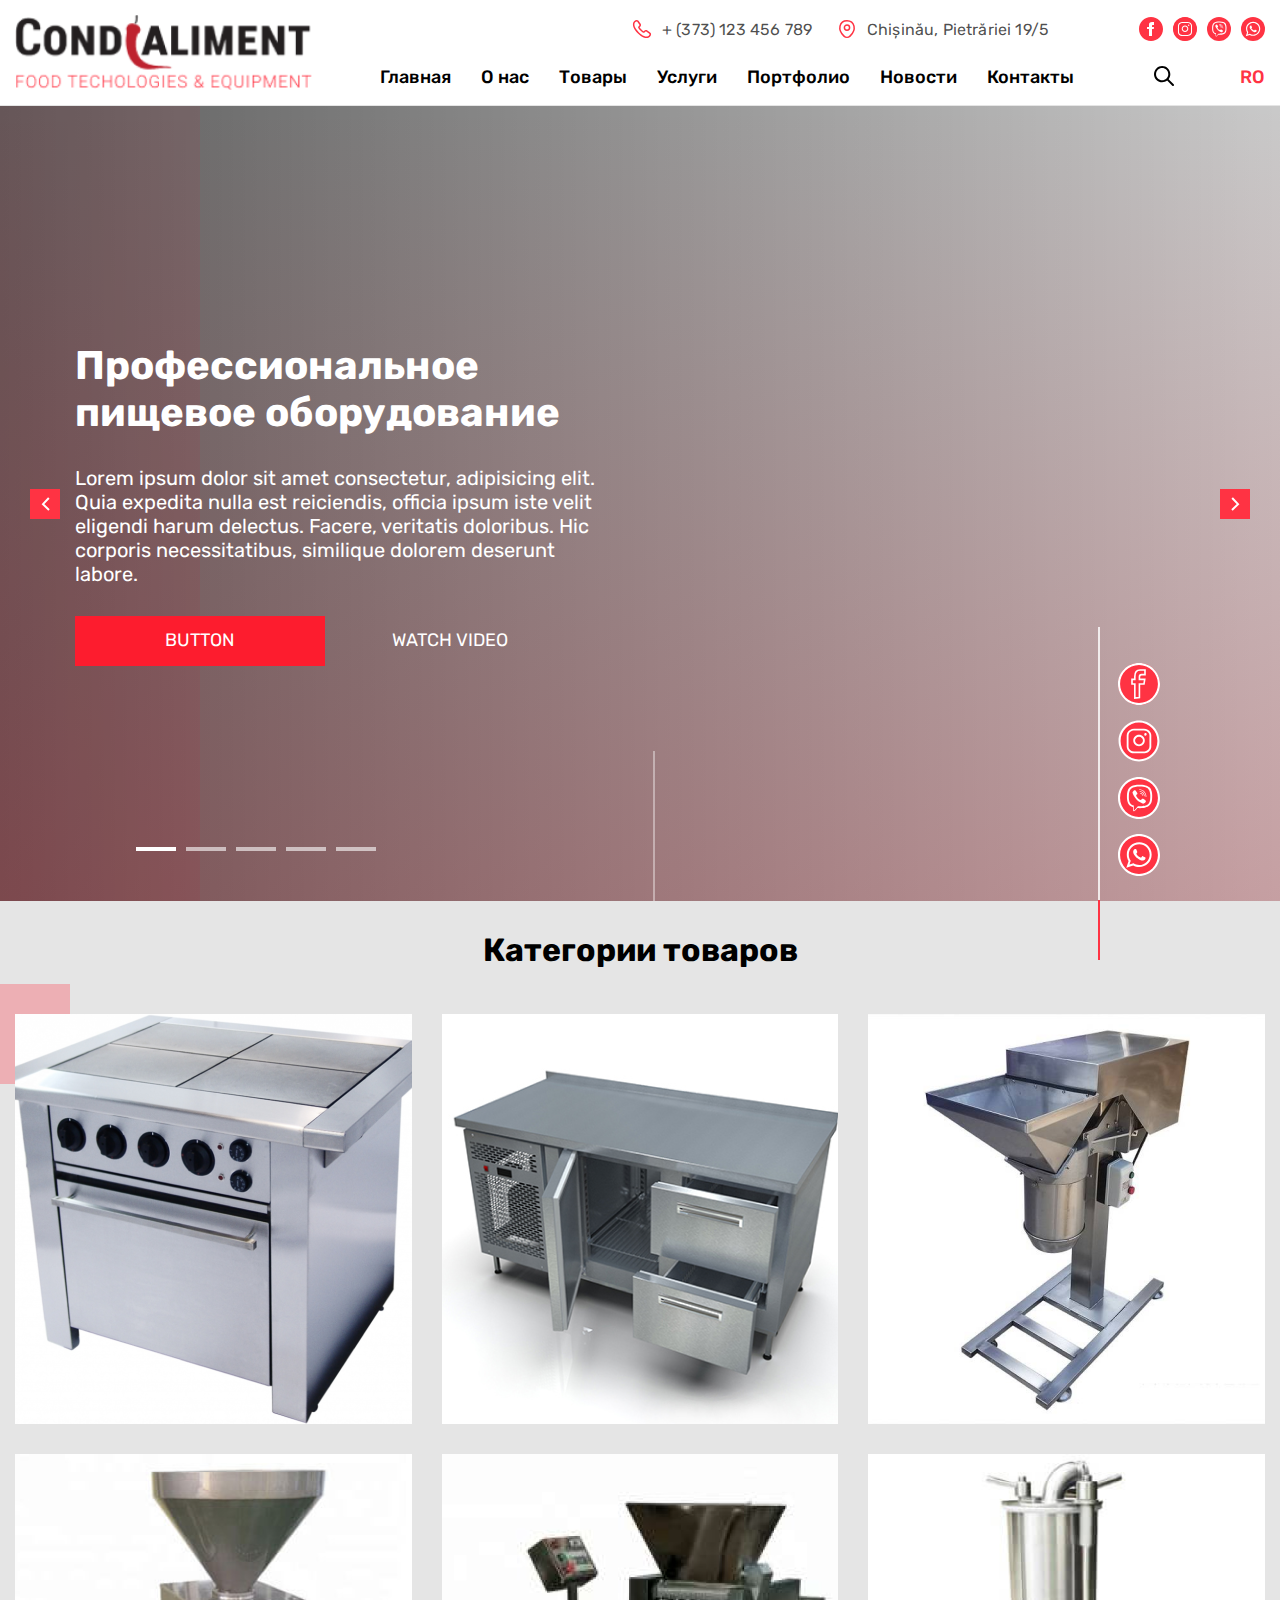
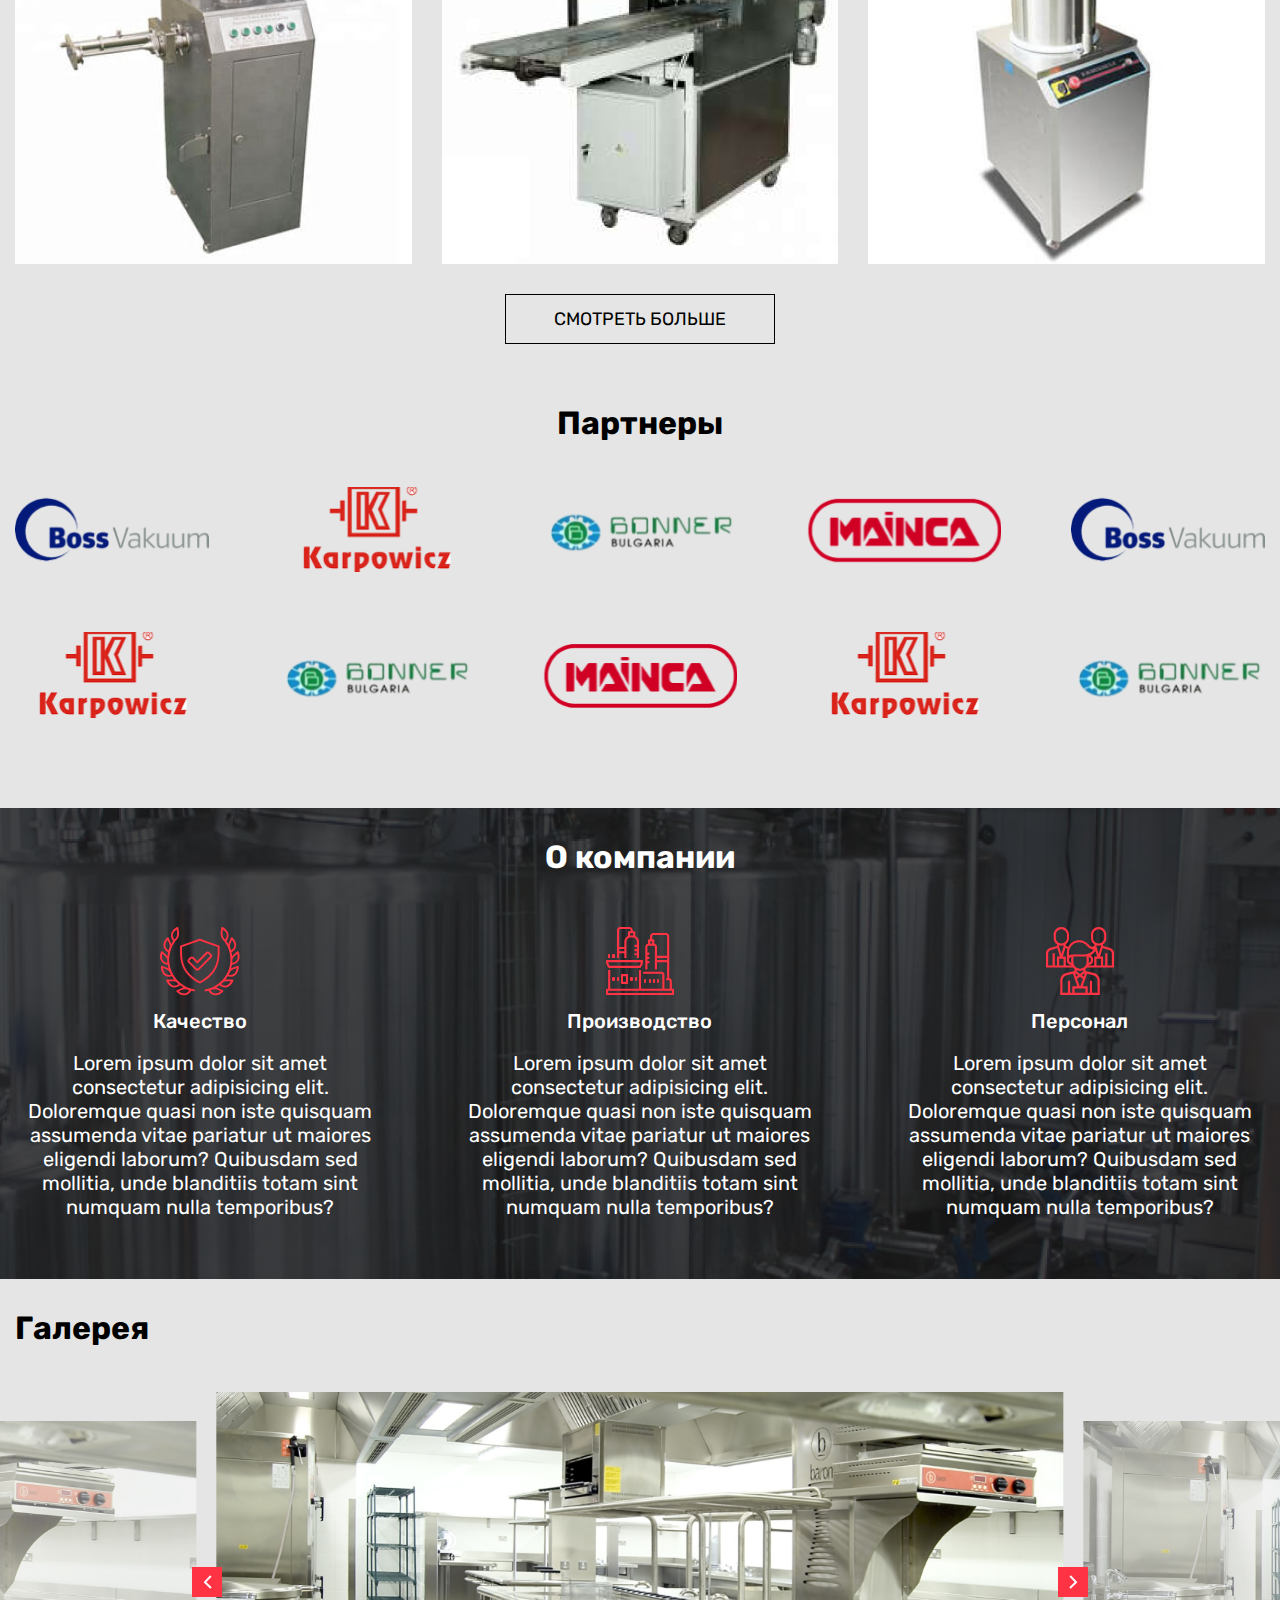
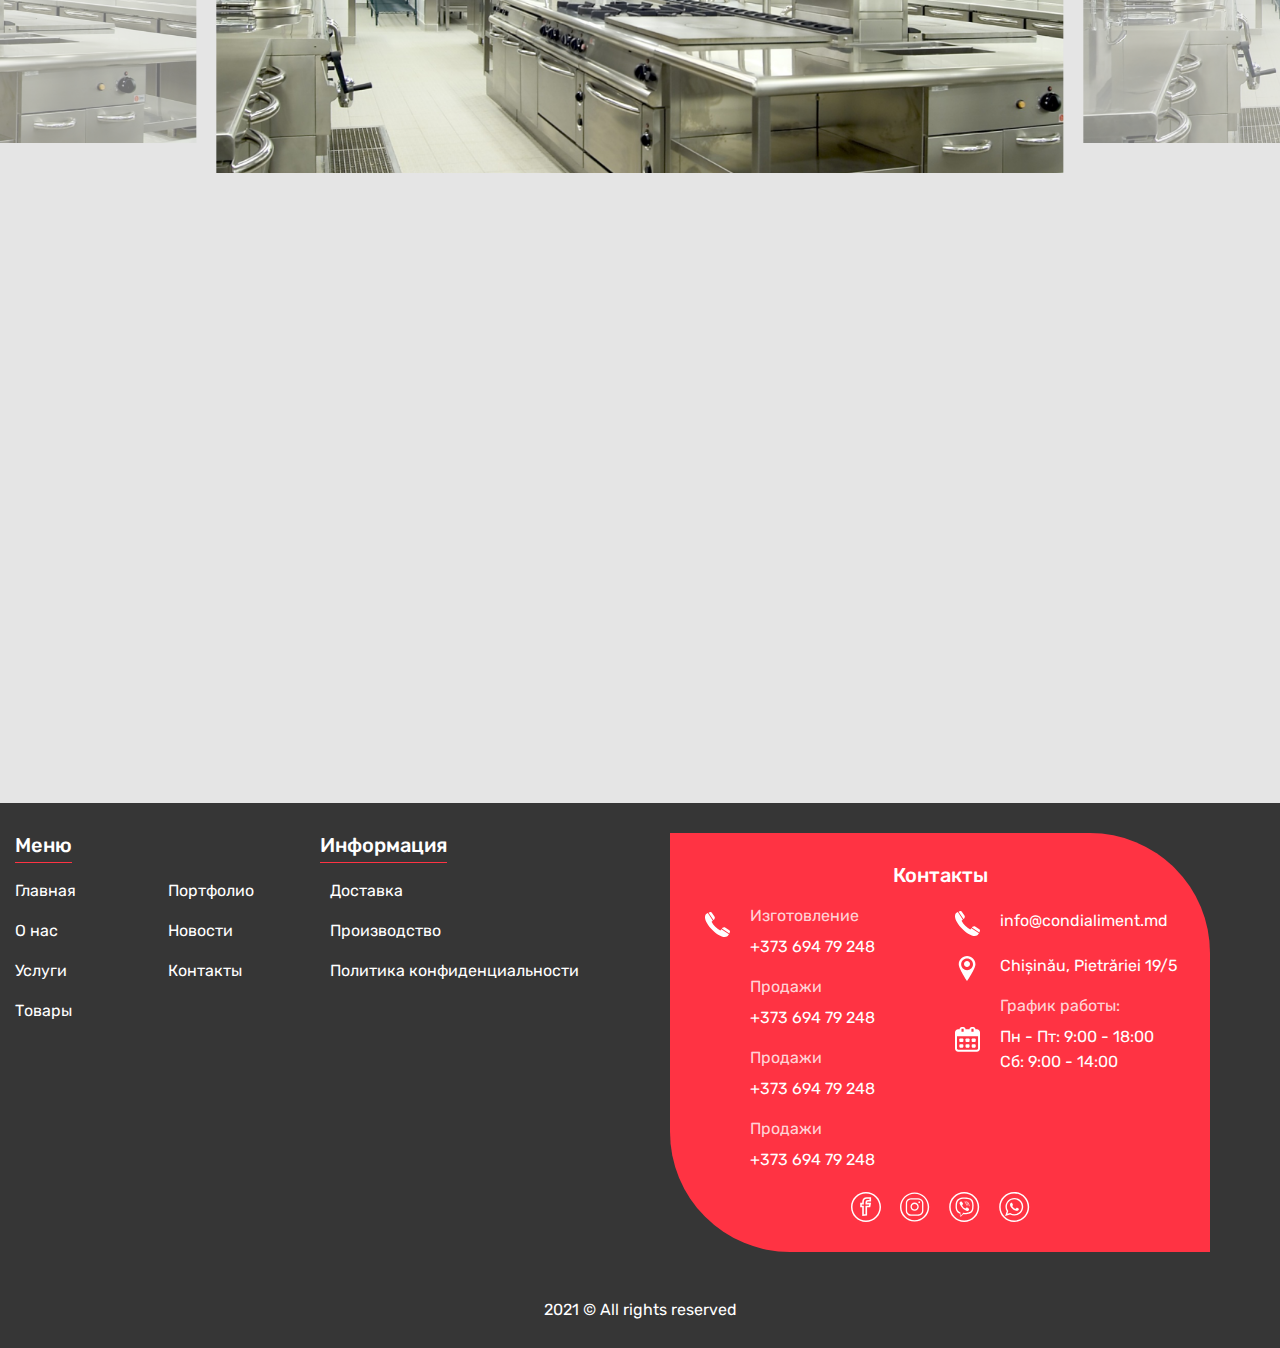
==== index.html @ 98d5fe0d "start" ====
<!DOCTYPE html>
<html lang="ru">

<head>
	<title>Главная</title>
	<meta charset="UTF-8">
	<meta name="format-detection" content="telephone=no">
	<!-- <style>body{opacity: 0;}</style> -->
	<link rel="stylesheet" href="css/style.min.css?_v=20220127135804">
	<link rel="shortcut icon" href="favicon.ico">
	<!-- <meta name="robots" content="noindex, nofollow"> -->
	<meta name="viewport" content="width=device-width, initial-scale=1.0">
</head>

<body>
	<div class="wrapper">
		<header class="header">
			<div class="header__container">
				<div class="header__body">
					<a href="index.html" class="header__logo">
						<img src="img/logo.png" alt="">
					</a>
					<div class="header__center">
						<div data-da=".header__nav,992,2" class="header__contacts contacts">
							<a href="tel:+373123456789" class="contacts__item contacts__item_tel">
								+ (373) 123 456 789
							</a>
							<a href="tel:+373123456789" target="_blank" class="contacts__item contacts__item_adr">
								Chișinău, Pietrăriei 19/5
							</a>
						</div>
						<nav class="header__nav nav">
							<ul class="nav__list">
								<li class="nav__li"><a href="index.html" class="nav__link">Главная</a></li>
								<li class="nav__li"><a href="about.html" class="nav__link">О нас</a></li>
								<li class="nav__li"><a href="products.html" class="nav__link">Товары</a></li>
								<li class="nav__li"><a href="services.html" class="nav__link">Услуги</a></li>
								<li class="nav__li"><a href="portofoliu.html" class="nav__link">Портфолио</a></li>
								<li class="nav__li"><a href="news.html" class="nav__link">Новости</a></li>
								<li class="nav__li"><a href="contacts.html" class="nav__link">Контакты</a></li>
							</ul>

						</nav>

					</div>
					<div class="header__righ righ">
						<ul class="header__social social">
							<li><a href="#" class="social__icon"><img src="img/fb.svg" alt=""></a></li>
							<li><a href="#" class="social__icon"><img src="img/inst.svg" alt=""></a></li>
							<li><a href="#" class="social__icon"><img src="img/vb.svg" alt=""></a></li>
							<li><a href="#" class="social__icon"><img src="img/wt.svg" alt=""></a></li>
						</ul>
						<div class="righ-bottom">
							<div class="righ-bottom__search search">
								<button class="search__btn   search__icon">

								</button>
								<form action="#" class="search__form">
									<input type="search" placeholder="Cauta" class="search__inp">
									<button class="search__sub">Поиск</button>
								</form>
							</div>
							<div class="righ-bottom__lang lang">
								<a href="#" class="lang__item lang__item_none">RU</a>
								<a href="#" class="lang__item ">RO</a>
							</div>
							<button class="header__burger icon-menu">
								<span></span>
							</button>
						</div>
					</div>
				</div>
			</div>
		</header>
		<main class="page">
			<div class="main-slider">
				<div class="main-slider__sliders swiperfull">
					<div class="swiper-wrapper">
						<div class="swiper-slide">
							<div class="main-slider__container">
								<div class="main-slider__content">
									<h2 class="main-slider__title">
										Профессиональное пищевое
										оборудование
									</h2>
									<p class="main-slider__text text-block">
										Lorem ipsum dolor sit amet consectetur, adipisicing elit. Quia expedita nulla est reiciendis, officia ipsum iste velit eligendi harum delectus. Facere, veritatis doloribus. Hic corporis necessitatibus, similique dolorem deserunt labore.
									</p>
									<div class="main-slider__links">
										<a href="#" class="main-slider__link btn-block">BUTTON</a>
										<a href="#" class="main-slider__link btn-block btn-block_nbg">WATCH VIDEO</a>
									</div>
								</div>
							</div>
							<div class="main-slider__left-decor"></div>
						</div>
						<div class="swiper-slide">
							<div class="main-slider__container">
								<div class="main-slider__content">
									<h2 class="main-slider__title">
										Профессиональное пищевое
										оборудование
									</h2>
									<p class="main-slider__text text-block">
										Lorem ipsum dolor sit amet consectetur, adipisicing elit. Quia expedita nulla est reiciendis, officia ipsum iste velit eligendi harum delectus. Facere, veritatis doloribus. Hic corporis necessitatibus, similique dolorem deserunt labore.
									</p>
									<div class="main-slider__links">
										<a href="#" class="main-slider__link btn-block">BUTTON</a>
										<a href="#" class="main-slider__link btn-block btn-block_nbg">WATCH VIDEO</a>
									</div>
								</div>
							</div>
							<div class="main-slider__left-decor"></div>
						</div>
						<div class="swiper-slide">
							<div class="main-slider__container">
								<div class="main-slider__content">
									<h2 class="main-slider__title">
										Профессиональное пищевое
										оборудование
									</h2>
									<p class="main-slider__text text-block">
										Lorem ipsum dolor sit amet consectetur, adipisicing elit. Quia expedita nulla est reiciendis, officia ipsum iste velit eligendi harum delectus. Facere, veritatis doloribus. Hic corporis necessitatibus, similique dolorem deserunt labore.
									</p>
									<div class="main-slider__links">
										<a href="#" class="main-slider__link btn-block">BUTTON</a>
										<a href="#" class="main-slider__link btn-block btn-block_nbg">WATCH VIDEO</a>
									</div>
								</div>
							</div>
							<div class="main-slider__left-decor"></div>
						</div>
						<div class="swiper-slide">
							<div class="main-slider__container">
								<div class="main-slider__content">
									<h2 class="main-slider__title">
										Профессиональное пищевое
										оборудование
									</h2>
									<p class="main-slider__text text-block">
										Lorem ipsum dolor sit amet consectetur, adipisicing elit. Quia expedita nulla est reiciendis, officia ipsum iste velit eligendi harum delectus. Facere, veritatis doloribus. Hic corporis necessitatibus, similique dolorem deserunt labore.
									</p>
									<div class="main-slider__links">
										<a href="#" class="main-slider__link btn-block">BUTTON</a>
										<a href="#" class="main-slider__link btn-block btn-block_nbg">WATCH VIDEO</a>
									</div>
								</div>
							</div>
							<div class="main-slider__left-decor"></div>
						</div>
						<div class="swiper-slide">
							<div class="main-slider__container">
								<div class="main-slider__content">
									<h2 class="main-slider__title">
										Профессиональное пищевое
										оборудование
									</h2>
									<p class="main-slider__text text-block">
										Lorem ipsum dolor sit amet consectetur, adipisicing elit. Quia expedita nulla est reiciendis, officia ipsum iste velit eligendi harum delectus. Facere, veritatis doloribus. Hic corporis necessitatibus, similique dolorem deserunt labore.
									</p>
									<div class="main-slider__links">
										<a href="#" class="main-slider__link btn-block">BUTTON</a>
										<a href="#" class="main-slider__link btn-block btn-block_nbg">WATCH VIDEO</a>
									</div>
								</div>
							</div>
							<div class="main-slider__left-decor"></div>
						</div>

					</div>
					<video src="img/video.mp4" class="main-slider__video" autoplay="" loop="" muted=""></video>
				</div>
				<button class="more__item_prev">

				</button>
				<button class="more__item_next"></button>
				<div class="swiper-pagination"></div>
				<ul class="main-slider__socials social-main">
					<li><a href="#" class="social-main__icon"><img src="img/fb-m.svg" alt=""></a></li>
					<li><a href="#" class="social-main__icon"><img src="img/inst-m.svg" alt=""></a></a></li>
					<li><a href="#" class="social-main__icon"><img src="img/vb-m.svg" alt=""></a></a></li>
					<li><a href="#" class="social-main__icon"><img src="img/wt-m.svg" alt=""></a></a></li>
				</ul>
			</div>
			<section class="section category">
				<div class="section__container">
					<div class="section__center">
						<h2 class="section__title">Категории товаров</h2>
					</div>
					<div class="category__row">
						<div class="category__column">
							<a href="#" class="category__items-ibg">
								<img src="img/cat1.png" alt="">
								<div class="category__content">
									<h3 class="category__name">Категория 1</h3>
								</div>
							</a>
						</div>
						<div class="category__column">
							<a href="#" class="category__items-ibg">
								<img src="img/cat2.png" alt="">
								<div class="category__content">
									<h3 class="category__name">Категория 2</h3>
								</div>
							</a>
						</div>
						<div class="category__column">
							<a href="#" class="category__items-ibg">
								<img src="img/cat3.png" alt="">
								<div class="category__content">
									<h3 class="category__name">Категория 3</h3>
								</div>
							</a>
						</div>
						<div class="category__column">
							<a href="#" class="category__items-ibg">
								<img src="img/cat4.png" alt="">
								<div class="category__content">
									<h3 class="category__name">Категория 4</h3>
								</div>
							</a>
						</div>
						<div class="category__column">
							<a href="#" class="category__items-ibg">
								<img src="img/cat5.png" alt="">
								<div class="category__content">
									<h3 class="category__name">Категория 5</h3>
								</div>
							</a>
						</div>
						<div class="category__column">
							<a href="#" class="category__items-ibg">
								<img src="img/cat6.png" alt="">
								<div class="category__content">
									<h3 class="category__name">Категория 6</h3>
								</div>
							</a>
						</div>
					</div>
					<div class="section__center">
						<a href="#" class="category__btn">СМОТРЕТЬ БОЛЬШЕ</a>
					</div>
				</div>
			</section>
			<section class="section parteners">
				<div class="section__container">
					<div class="section__center">
						<h2 class="section__title"> Партнеры</h2>
					</div>
					<div class="parteners__row">
						<div class="parteners__column">
							<a href="#" class="parteners__logo-ibg">
								<img src="img/p1.png" alt="">
							</a>
						</div>
						<div class="parteners__column">
							<a href="#" class="parteners__logo-ibg">
								<img src="img/p2.png" alt="">
							</a>
						</div>

						<div class="parteners__column">
							<a href="#" class="parteners__logo-ibg">
								<img src="img/p3.png" alt="">
							</a>
						</div>
						<div class="parteners__column">
							<a href="#" class="parteners__logo-ibg">
								<img src="img/p4.png" alt="">
							</a>
						</div>

						<div class="parteners__column">
							<a href="#" class="parteners__logo-ibg">
								<img src="img/p1.png" alt="">
							</a>
						</div>
						<div class="parteners__column">
							<a href="#" class="parteners__logo-ibg">
								<img src="img/p2.png" alt="">
							</a>
						</div>

						<div class="parteners__column">
							<a href="#" class="parteners__logo-ibg">
								<img src="img/p3.png" alt="">
							</a>
						</div>
						<div class="parteners__column">
							<a href="#" class="parteners__logo-ibg">
								<img src="img/p4.png" alt="">
							</a>
						</div>
						<div class="parteners__column">
							<a href="#" class="parteners__logo-ibg">
								<img src="img/p2.png" alt="">
							</a>
						</div>

						<div class="parteners__column">
							<a href="#" class="parteners__logo-ibg">
								<img src="img/p3.png" alt="">
							</a>
						</div>
					</div>
				</div>
			</section>
			<section class="section about about_home" style="background-image: urimg/about-bg.png);">
				<div class="section__container">
					<div class="section__center">
						<h2 class="section__title">О компании</h2>
					</div>
					<div class="about__row">
						<div class="about__column">
							<span class="about__icon">
								<img src="img/about1.svg" alt="">
							</span>
							<h3 class="about__name">Качество</h3>
							<p class="about__text">
								Lorem ipsum dolor sit amet consectetur adipisicing elit. Doloremque quasi non iste quisquam assumenda vitae pariatur ut maiores eligendi laborum? Quibusdam sed mollitia, unde blanditiis totam sint numquam nulla temporibus?
							</p>
						</div>
						<div class="about__column">
							<span class="about__icon">
								<img src="img/about2.svg" alt="">
							</span>
							<h3 class="about__name">Производство</h3>
							<p class="about__text">
								Lorem ipsum dolor sit amet consectetur adipisicing elit. Doloremque quasi non iste quisquam assumenda vitae pariatur ut maiores eligendi laborum? Quibusdam sed mollitia, unde blanditiis totam sint numquam nulla temporibus?
							</p>
						</div>
						<div class="about__column">
							<span class="about__icon">
								<img src="img/about3.svg" alt="">
							</span>
							<h3 class="about__name">Персонал</h3>
							<p class="about__text">
								Lorem ipsum dolor sit amet consectetur adipisicing elit. Doloremque quasi non iste quisquam assumenda vitae pariatur ut maiores eligendi laborum? Quibusdam sed mollitia, unde blanditiis totam sint numquam nulla temporibus?
							</p>
						</div>
					</div>
				</div>
			</section>
			<section class="section gallery">
				<div class="gallery__container">
					<h2 class="section__title">Галерея</h2>
				</div>

				<div class="gallery__wrapper">
					<button class="more__item_prev">

					</button>
					<button class="more__item_next"></button>
					<div class="gallery__sliders swiper">
						<div class="swiper-wrapper" data-gallery>
							<a href="img/g1.png" class="gallery__slide swiper-slide">
								<div class="gallery__content">
									<div class="gallery__img-ibg">
										<img src="img/g1.png" alt="">

									</div>

								</div>
							</a>
							<a href="img/g1.png" class="gallery__slide swiper-slide">
								<div class="gallery__content">
									<div class="gallery__img-ibg">
										<img src="img/g1.png" alt="">

									</div>

								</div>
							</a>
							<a href="img/g1.png" class="gallery__slide swiper-slide">
								<div class="gallery__content">
									<div class="gallery__img-ibg">
										<img src="img/g1.png" alt="">

									</div>

								</div>
							</a>
							<a href="img/g1.png" class="gallery__slide swiper-slide">
								<div class="gallery__content">
									<div class="gallery__img-ibg">
										<img src="img/g1.png" alt="">

									</div>

								</div>
							</a>
							<a href="img/g1.png" class="gallery__slide swiper-slide">
								<div class="gallery__content">
									<div class="gallery__img-ibg">
										<img src="img/g1.png" alt="">

									</div>

								</div>
							</a>

						</div>

					</div>




				</div>

			</section>
			<div class="contacts__map">
				<iframe class="contacts__iframe" src="https://www.google.com/maps/embed?pb=!1m14!1m8!1m3!1d10874.66186477893!2d28.8896901!3d47.0467949!3m2!1i1024!2i768!4f13.1!3m3!1m2!1s0x0%3A0x4451ff3e419a3613!2sDIS.AGENCY%20-%20INNOVATIVE%20%26%20RELIABLE%20SERVICES!5e0!3m2!1sru!2s!4v1621262464990!5m2!1sru!2s" allowfullscreen="" loading="lazy">
				</iframe>
			</div>
		</main>
		<footer class="footer">
			<div class="footer__container">
				<div class="footer__row" data-spollers="450,max">
					<div class="footer__column row-footer">
						<div class="row-footer__col">
							<h3 class="row-footer__title" data-spoller>Меню</h3>
							<div>
								<div class="row-foote__row-row">
									<ul class="row-footer__list">
										<li><a href="#" class="row-footer__link">Главная</a></li>
										<li><a href="#" class="row-footer__link">О нас</a></li>
										<li><a href="#" class="row-footer__link">Услуги</a></li>
										<li><a href="#" class="row-footer__link">Товары</a></li>

									</ul>
									<ul class="row-footer__list">
										<li><a href="#" class="row-footer__link">Портфолио</a></li>
										<li><a href="#" class="row-footer__link">Новости</a></li>
										<li><a href="#" class="row-footer__link">Контакты</a></li>
									</ul>
								</div>

							</div>
						</div>
						<div class="row-footer__col">
							<h3 class="row-footer__title" data-spoller>Информация</h3>
							<div>
								<ul class="row-footer__list">
									<li><a href="#" class="row-footer__link">Доставка</a></li>
									<li><a href="#" class="row-footer__link">Производство</a></li>
									<li><a href="#" class="row-footer__link">Политика
											конфиденциальности
										</a></li>
								</ul>
							</div>
						</div>
					</div>
					<div class="footer__column">
						<div class="footer__contacts">
							<h3 class="row-footer__title" data-spoller>Контакты</h3>
							<div>
								<div class="row-footer">
									<ul class="row-footer__list">
										<li>
											<span>Изготовление</span>
											<a href="tel:+37369479248" class="row-footer__link row-footer__link_tel">
												+373 694 79 248
											</a>
										</li>
										<li>
											<span>Продажи</span>
											<a href="tel:+37369479248" class="row-footer__link">
												+373 694 79 248
											</a>
										</li>
										<li>
											<span>Продажи</span>
											<a href="tel:+37369479248" class="row-footer__link">
												+373 694 79 248
											</a>
										</li>
										<li>
											<span>Продажи</span>
											<a href="tel:+37369479248" class="row-footer__link">
												+373 694 79 248
											</a>
										</li>
									</ul>
									<ul class="row-footer__list">
										<li>
											<a href="mailto:info@condialiment.md" class="row-footer__link row-footer__link_mail">
												info@condialiment.md
											</a>
										</li>
										<li>
											<a href="#" target="_blank" class="row-footer__link row-footer__link_pin">
												Chișinău, Pietrăriei 19/5
											</a>
										</li>
										<li>
											<span>График работы:</span>
											<a class="row-footer__link row-footer__link_prog">
												Пн - Пт: 9:00 - 18:00 <br>
												Сб: 9:00 - 14:00
											</a>
										</li>
									</ul>
								</div>
								<div class="footer__socials footer-socials">
									<a href="#" class="footer-socials__icon"><img src="img/fb-f.svg" alt=""></a>
									<a href="#" class="footer-socials__icon"><img src="img/inst-f.svg" alt=""></a>
									<a href="#" class="footer-socials__icon"><img src="img/vb-f.svg " alt=""></a>
									<a href="#" class="footer-socials__icon"><img src="img/wt-f.svg" alt=""></a>
								</div>
							</div>

						</div>
					</div>
				</div>
				<div class="footer__copy">
					2021 © All rights reserved
				</div>
			</div>
		</footer>
	</div>
	<div class="preloader__body">

	</div>
	<div class="scroll-top ">
		<img src="img/top.svg" alt="">

	</div>
	<script src="js/app.min.js?_v=20220127135804"></script>
</body>

</html>
---- css/style.min.css ----
@charset "UTF-8";@import url(https://fonts.googleapis.com/css?family=Rubik:400,500,700);.swiper{overflow:hidden}.swiper-wrapper{width:100%;height:100%;-webkit-box-sizing:content-box;box-sizing:content-box;display:-webkit-box;display:-ms-flexbox;display:flex;position:relative}.swiper-vertical .swiper-wrapper{-webkit-box-orient:vertical;-webkit-box-direction:normal;-ms-flex-direction:column;flex-direction:column}.swiper-autoheight .swiper-wrapper{-webkit-box-align:start;-ms-flex-align:start;align-items:flex-start}.swiper-initialized .swiper-slide{-ms-flex-negative:0;flex-shrink:0}.swiper-android .swiper-slide,.swiper-android .swiper-wrapper{-webkit-transform:translate3d(0,0,0);transform:translate3d(0,0,0)}.swiper-button-lock{display:none!important}*{padding:0;margin:0;border:0}*,:after,:before{-webkit-box-sizing:border-box;box-sizing:border-box}body,html{height:100%;min-width:320px}body{color:#000;line-height:1;font-family:Rubik;font-size:1rem;-ms-text-size-adjust:100%;-moz-text-size-adjust:100%;-webkit-text-size-adjust:100%;-webkit-font-smoothing:antialiased;-moz-osx-font-smoothing:grayscale}button,input,textarea{font-family:Rubik;font-size:inherit}button{cursor:pointer;color:inherit;background-color:inherit}a{color:inherit}a:link,a:visited{text-decoration:none}a:hover{text-decoration:none}ul li{list-style:none}img{vertical-align:top}h1,h2,h3,h4,h5,h6{font-weight:inherit;font-size:inherit}body{background-color:#e5e5e5}.lock body{overflow:hidden;-ms-touch-action:none;touch-action:none}.loaded .preloader__body{visibility:hidden;opacity:0}.wrapper{min-height:100%;display:-webkit-box;display:-ms-flexbox;display:flex;-webkit-box-orient:vertical;-webkit-box-direction:normal;-ms-flex-direction:column;flex-direction:column;overflow:hidden;margin-top:106px}.wrapper>main{-webkit-box-flex:1;-ms-flex:1 1 auto;flex:1 1 auto}.wrapper>*{min-width:0}.text-block{font-size:1.25rem;line-height:24px;color:#fff}.btn-block{height:3.125rem;display:-webkit-inline-box;display:-ms-inline-flexbox;display:inline-flex;-webkit-box-align:center;-ms-flex-align:center;align-items:center;-webkit-box-pack:center;-ms-flex-pack:center;justify-content:center;max-width:15.625rem;width:100%;font-size:18px;line-height:21px;color:#fff;-webkit-transition:all .2s;-o-transition:all .2s;transition:all .2s;background-color:#fd1c2e}.btn-block:hover{background-color:#d80315}.btn-block_nbg{background-color:transparent}.btn-block_nbg:hover{background-color:transparent;color:#ff3343}.breadcrumbs__top{background-size:cover;background-repeat:no-repeat;background-position:center;position:relative;padding:80px 0}.breadcrumbs__top::before{content:"";position:absolute;top:0;left:0;width:100%;height:100%;background:-webkit-gradient(linear,left top,left bottom,from(rgba(188,34,46,0)),to(rgba(188,34,46,.25))),-webkit-gradient(linear,left bottom,left top,from(rgba(0,0,0,.6)),to(rgba(0,0,0,.6)));background:-o-linear-gradient(top,rgba(188,34,46,0) 0,rgba(188,34,46,.25) 100%),-o-linear-gradient(bottom,rgba(0,0,0,.6),rgba(0,0,0,.6));background:linear-gradient(180deg,rgba(188,34,46,0) 0,rgba(188,34,46,.25) 100%),linear-gradient(0deg,rgba(0,0,0,.6),rgba(0,0,0,.6))}.breadcrumbs__container{position:relative;z-index:2}.breadcrumbs__title{font-weight:600;font-size:32px;line-height:44px;color:#fff;margin:0 0 15px 0;display:inline-block;border-bottom:1px solid #ff3343}.breadcrumbs__nav{display:-webkit-box;display:-ms-flexbox;display:flex;-ms-flex-wrap:wrap;flex-wrap:wrap}.breadcrumbs__link{font-size:17px;line-height:23px;color:#fff;-webkit-transition:all .2s;-o-transition:all .2s;transition:all .2s}.breadcrumbs__link::after{content:"/";color:#fff;margin:0 10px}.breadcrumbs__link:last-child::after{display:none}.breadcrumbs__link._active{color:#ff3343}.breadcrumbs__link:hover{color:#ff3343}[class*=__container]{max-width:80.625rem;-webkit-box-sizing:content-box;box-sizing:content-box;margin:0 auto;padding:0 .9375rem}.scroll-top{position:fixed;z-index:9;right:70px;bottom:100px;fill:#fff;opacity:0;cursor:pointer;width:40px;height:40px;background-color:#ff3343;display:-webkit-inline-box;display:-ms-inline-flexbox;display:inline-flex;-webkit-box-align:center;-ms-flex-align:center;align-items:center;-webkit-box-pack:center;-ms-flex-pack:center;justify-content:center}.scroll-top.active{opacity:1}.preloader__body{position:fixed;width:100%;height:100%;top:0;left:0;background-color:#fff;background-image:url(../img/logo.png);background-position:center center;background-repeat:no-repeat;z-index:20;background-size:250px;-webkit-transition:all .8s ease 0s;-o-transition:all .8s ease 0s;transition:all .8s ease 0s;visibility:visible;-webkit-transform:scale(1);-ms-transform:scale(1);transform:scale(1)}.preloader__img{width:50px;height:50px;-o-object-fit:cover;object-fit:cover}[class*=-ibg]{position:relative}[class*=-ibg] img{position:absolute;width:100%;height:100%;top:0;left:0;-o-object-fit:cover;object-fit:cover}[class*=-ibg_contain] img{-o-object-fit:contain;object-fit:contain}.header{background-color:#fff;position:fixed;top:0;left:0;width:100%;z-index:11}.header__body{display:-webkit-box;display:-ms-flexbox;display:flex;-webkit-box-pack:justify;-ms-flex-pack:justify;justify-content:space-between;-webkit-box-align:center;-ms-flex-align:center;align-items:center;padding:.9375rem 0}.header__logo{-webkit-box-flex:0;-ms-flex:0 1 300px;flex:0 1 300px;height:75px;display:inline-block}.header__logo img{width:100%;-o-object-fit:contain;object-fit:contain}.header__center{margin:0 10px}.header__contacts{display:-webkit-box;display:-ms-flexbox;display:flex;-webkit-box-pack:end;-ms-flex-pack:end;justify-content:flex-end;margin:0 0 25px 0}.contacts__item{letter-spacing:.01em;color:rgba(0,0,0,.7);margin-right:25px;display:inline-block;padding-left:30px;background-repeat:no-repeat;background-size:20px;line-height:30px;background-position:left 5px;background-repeat:no-repeat;-webkit-transition:all .2s;-o-transition:all .2s;transition:all .2s}.contacts__item:hover{color:#ff3343}.contacts__item_tel{background-image:url(../img/call.svg)}.contacts__item_adr{background-image:url(../img/location.svg)}.nav__list{display:-webkit-box;display:-ms-flexbox;display:flex}.nav__li{margin-right:30px}.nav__li:last-child{margin-right:0}.nav__link{font-weight:500;font-size:1.125rem;line-height:21px;color:#000;-webkit-transition:all .2s;-o-transition:all .2s;transition:all .2s}.nav__link:hover{color:#ff3343}.menu-open .nav{visibility:visible;right:0}.social{display:-webkit-box;display:-ms-flexbox;display:flex;margin:0 0 1.5625rem 0}.social li{margin-right:10px}.social li:last-child{margin-right:0}.social__icon{display:inline-block}.social__icon img{width:24px;height:24px;-o-object-fit:contain;object-fit:contain}.righ-bottom{display:-webkit-box;display:-ms-flexbox;display:flex;-webkit-box-align:center;-ms-flex-align:center;align-items:center}.search{position:relative;-webkit-box-flex:1;-ms-flex:1 1 auto;flex:1 1 auto;padding-left:15px}.search__icon{width:20px;height:20px;background-repeat:no-repeat;background-position:center;background-image:url(../img/search.svg);background-repeat:no-repeat;position:relative;z-index:5}.search__form{position:absolute;z-index:2;right:-29px;top:50px;display:-webkit-box;display:-ms-flexbox;display:flex;-webkit-box-align:center;-ms-flex-align:center;align-items:center;background:#dedede;height:50px;width:300px;opacity:0;visibility:hidden;-webkit-transition:all .5s;-o-transition:all .5s;transition:all .5s}.search__form.active{opacity:1;visibility:visible}.search__inp{height:100%;width:100%;background-color:transparent;padding:10px}.search__inp:focus{outline:0}.search__sub{height:100%;padding:0 5px;background-color:#ff3343;color:#fff;text-transform:uppercase}.search__sub:hover{background-color:#f31225}.lang__item{font-weight:500;font-size:1.125rem;color:#ff3343}.lang__item_none{display:none}.icon-menu{display:none}.footer{padding:30px 0;background:#363636;color:#fff}.footer__row{display:-webkit-box;display:-ms-flexbox;display:flex;margin:0 -15px;-ms-flex-wrap:wrap;flex-wrap:wrap}.footer__column{-webkit-box-flex:0;-ms-flex:0 1 50%;flex:0 1 50%;padding:0 15px}.footer__contacts li{padding-left:50px;margin:0 0 20px 0!important}.footer__copy{display:-webkit-box;display:-ms-flexbox;display:flex;-webkit-box-pack:center;-ms-flex-pack:center;justify-content:center;-webkit-box-align:center;-ms-flex-align:center;align-items:center;-ms-flex-wrap:wrap;flex-wrap:wrap;margin-top:50px}.row-footer{display:-webkit-box;display:-ms-flexbox;display:flex;margin:0 -10px;-ms-flex-wrap:wrap;flex-wrap:wrap}.row-footer__col{-webkit-box-flex:0;-ms-flex:0 1 50%;flex:0 1 50%;padding:0 10px}.row-footer__col .row-foote__row-row{display:-webkit-box;display:-ms-flexbox;display:flex;margin:0 -10px}.row-footer__title{position:relative;font-weight:500;font-size:20px;line-height:24px;display:inline-block;border-bottom:1px solid #ff3343;padding-bottom:5px;margin:0 0 15px 0}.row-footer__list{-webkit-box-flex:0;-ms-flex:0 1 50%;flex:0 1 50%;padding:0 10px}.row-footer__list li{margin:0 0 15px 0;text-align:left}.row-footer__list span{display:block;font-size:16px;color:rgba(255,255,255,.8);margin:0 0 10px 0}.row-footer__link{-webkit-transition:all .2s;-o-transition:all .2s;transition:all .2s;position:relative;line-height:25px}.row-footer__link:hover{text-decoration:underline}.row-footer__link::before{content:"";width:25px;height:25px;position:absolute;top:0;left:-45px;background-repeat:no-repeat;background-size:cover;background-position:center}.row-footer__link_tel::before{background-image:url(../img/tel-f.svg);top:-25px}.row-footer__link_mail::before{background-image:url(../img/tel-f.svg)}.row-footer__link_pin::before{background-image:url(../img/pin-f.svg)}.row-footer__link_prog::before{background-image:url(../img/prog.svg)}.footer-socials__icon{display:inline-block;margin-right:15px;-webkit-transition:all .2s;-o-transition:all .2s;transition:all .2s}.footer-socials__icon:last-child{margin-right:0}.footer-socials__icon:hover{opacity:.8}.logo__dis{display:inline-block;position:relative;z-index:8;width:40px;height:25px;margin:0 5px 4px 5px}.logo__dis::before{content:"";display:block;position:absolute;top:0;left:0;width:100%;height:100%;background-image:url(../img/logo-w.png);background-size:cover;background-repeat:no-repeat;background-position:center;-webkit-animation:blur 6s infinite;animation:blur 6s infinite}.logo__dis::after{content:"";display:block;position:absolute;z-index:2;top:0;left:0;width:100%;height:100%;background-image:url(../img/dis-b.png);background-size:cover;background-repeat:no-repeat;background-position:center}@-webkit-keyframes blur{0%{-webkit-filter:blur(3px);filter:blur(3px)}50%{-webkit-filter:blur(10px);filter:blur(10px)}100%{-webkit-filter:blur(3px);filter:blur(3px)}}@keyframes blur{0%{-webkit-filter:blur(3px);filter:blur(3px)}50%{-webkit-filter:blur(10px);filter:blur(10px)}100%{-webkit-filter:blur(3px);filter:blur(3px)}}.main-slider{position:relative}.main-slider .more__item_next,.main-slider .more__item_prev{position:absolute;width:30px;height:30px;background-color:#ff3343;z-index:3;top:50%;-webkit-transform:translate(0,-50%);-ms-transform:translate(0,-50%);transform:translate(0,-50%);background-position:center;background-repeat:no-repeat}.main-slider .more__item_next{left:12%;background-image:url(../img/prev.svg)}.main-slider .more__item_prev{right:12%;background-image:url(../img/next.svg)}.main-slider__left-decor{position:absolute;top:0;left:0;width:200px;height:0%;z-index:1;background:rgba(188,34,46,.1);-webkit-transition:all 1.1s;-o-transition:all 1.1s;transition:all 1.1s}.main-slider__sliders{overflow:hidden}.main-slider__sliders .swiper-slide{width:100%!important}.main-slider__sliders .swiper-wrapper .swiper-slide{background-repeat:no-repeat;background-size:cover;background-position:center;position:relative}.main-slider__sliders .swiper-wrapper .swiper-slide::before{content:"";width:100%;height:100%;position:absolute;z-index:1;top:0;left:0;background:-webkit-gradient(linear,left top,left bottom,from(rgba(188,34,46,0)),to(rgba(188,34,46,.25))),-webkit-gradient(linear,right top,left top,color-stop(-1.04%,rgba(0,0,0,.6)),to(rgba(0,0,0,.12)));background:-o-linear-gradient(top,rgba(188,34,46,0) 0,rgba(188,34,46,.25) 100%),-o-linear-gradient(right,rgba(0,0,0,.6) -1.04%,rgba(0,0,0,.12) 100%);background:linear-gradient(180deg,rgba(188,34,46,0) 0,rgba(188,34,46,.25) 100%),linear-gradient(270deg,rgba(0,0,0,.6) -1.04%,rgba(0,0,0,.12) 100%);-webkit-transform:matrix(-1,0,0,1,0,0);-ms-transform:matrix(-1,0,0,1,0,0);transform:matrix(-1,0,0,1,0,0)}.main-slider__sliders .swiper-wrapper .swiper-slide::after{content:"";background-repeat:no-repeat;background-image:url(../img/group-main.svg);background-position:left center;width:400px;height:100%;position:absolute;background-size:cover;bottom:0;right:0;z-index:2;-webkit-transition:all 1.1s;-o-transition:all 1.1s;transition:all 1.1s;-webkit-transform:translate(0,100%);-ms-transform:translate(0,100%);transform:translate(0,100%)}.main-slider__sliders .swiper-wrapper .swiper-slide.swiper-slide-active:nth-child(2n)::after{-webkit-transform:translate(0,0);-ms-transform:translate(0,0);transform:translate(0,0)}.main-slider__sliders .swiper-wrapper .swiper-slide.swiper-slide-active:nth-child(2n) .main-slider__content::before{top:0}.main-slider__sliders .swiper-wrapper .swiper-slide.swiper-slide-active:nth-child(2n+1) .main-slider__left-decor{height:100%}.main-slider__sliders .swiper-wrapper .swiper-slide.swiper-slide-active:nth-child(2n+1) .main-slider__content::after{bottom:0}.main-slider .swiper-pagination{position:absolute;z-index:6;bottom:50px;left:20%;-webkit-transform:translate(-50%,0);-ms-transform:translate(-50%,0);transform:translate(-50%,0);display:-webkit-box;display:-ms-flexbox;display:flex;-webkit-box-pack:center;-ms-flex-pack:center;justify-content:center;-webkit-box-align:center;-ms-flex-align:center;align-items:center}.main-slider .swiper-pagination-bullet{width:40px;background-color:rgba(255,255,255,.6);height:4px;margin:0 5px;cursor:pointer}.main-slider .swiper-pagination-bullet-active{background-color:#fff}.main-slider__video{position:absolute;top:0;left:0;width:100%;height:100%;-o-object-fit:cover;object-fit:cover;z-index:-1}.main-slider__content{min-height:calc(100vh - 105px);display:-webkit-box;display:-ms-flexbox;display:flex;-webkit-box-orient:vertical;-webkit-box-direction:normal;-ms-flex-direction:column;flex-direction:column;-webkit-box-pack:center;-ms-flex-pack:center;justify-content:center;position:relative;z-index:5;color:#fff;-webkit-box-flex:0;-ms-flex:0 1 590px;flex:0 1 590px;max-width:590px;padding:60px 0;position:relative}.main-slider__content::before{content:"";width:2px;height:300px;position:absolute;z-index:1;top:-100%;left:-50px;background-color:rgba(255,255,255,.4);-webkit-transition:all 1.1s;-o-transition:all 1.1s;transition:all 1.1s}.main-slider__content::after{content:"";width:2px;height:150px;position:absolute;z-index:1;bottom:-80px;right:-50px;background-color:rgba(255,255,255,.4);-webkit-transition:all 1.8s;-o-transition:all 1.8s;transition:all 1.8s}.main-slider__title{font-weight:700;font-size:2.5rem;line-height:47px;margin:0 0 1.875rem 0}.main-slider__text{margin:0 0 1.875rem 0}.main-slider__links{display:-webkit-box;display:-ms-flexbox;display:flex;-ms-flex-wrap:wrap;flex-wrap:wrap}.social-main{position:absolute;z-index:5;bottom:10px;right:120px}.social-main::before{content:"";position:absolute;bottom:-10px;left:-20px;height:120%;width:2px;background-color:rgba(255,255,255,.8)}.social-main::after{content:"";position:absolute;top:104%;left:-20px;height:120%;width:2px;background-color:#ff3343}.social-main li{margin:0 0 15px 0}.section{padding:30px 0}.section__center{text-align:center}.section__title{font-weight:700;font-size:32px;line-height:38px;margin:0 0 45px 0}.category__row{display:-webkit-box;display:-ms-flexbox;display:flex;-ms-flex-wrap:wrap;flex-wrap:wrap;margin:0 -15px;position:relative}.category__row::before{content:"";width:100px;height:100px;background:rgba(255,51,67,.3);position:absolute;top:-30px;left:-30px;z-index:-1}.category__column{-webkit-box-flex:0;-ms-flex:0 1 33.3333%;flex:0 1 33.3333%;padding:0 15px;margin:0 0 30px 0}.category__items-ibg{display:-webkit-box;display:-ms-flexbox;display:flex;-webkit-box-pack:center;-ms-flex-pack:center;justify-content:center;-webkit-box-align:center;-ms-flex-align:center;align-items:center;width:100%;min-height:410px}.category__items-ibg img{z-index:-1}.category__items-ibg::before{content:"";background:-webkit-gradient(linear,left bottom,left top,from(rgba(81,81,81,.75)),to(rgba(81,81,81,.75)));background:-o-linear-gradient(bottom,rgba(81,81,81,.75),rgba(81,81,81,.75));background:linear-gradient(0deg,rgba(81,81,81,.75),rgba(81,81,81,.75));width:100%;height:100%;position:absolute;z-index:1;top:0;left:0;-webkit-transition:all .5s;-o-transition:all .5s;transition:all .5s;opacity:0}.category__items-ibg:hover .category__content,.category__items-ibg:hover::before{opacity:1}.category__content{position:relative;z-index:2;padding:20px;-webkit-transition:all .5s;-o-transition:all .5s;transition:all .5s;opacity:0}.category__name{color:#fff;font-weight:500;font-size:24px;line-height:28px}.category__btn{font-size:18px;border:1px solid #000;height:50px;display:-webkit-box;display:-ms-flexbox;display:flex;-webkit-box-pack:center;-ms-flex-pack:center;justify-content:center;-webkit-box-align:center;-ms-flex-align:center;align-items:center;max-width:270px;margin:0 auto;width:100%;-webkit-transition:all .2s;-o-transition:all .2s;transition:all .2s}.category__btn:hover{color:#ff3343;border-color:#ff3343}.parteners__row{display:-webkit-box;display:-ms-flexbox;display:flex;-ms-flex-wrap:wrap;flex-wrap:wrap;margin:0 -35px}.parteners__column{-webkit-box-flex:0;-ms-flex:0 1 20%;flex:0 1 20%;padding:0 35px;margin:0 0 60px 0}.parteners .parteners__logo-ibg_contain,.parteners__logo-ibg{display:block;width:100%;padding:0 0 44% 0}.parteners .parteners__logo-ibg_contain img,.parteners__logo-ibg img{-webkit-transition:all .3s;-o-transition:all .3s;transition:all .3s}.parteners .parteners__logo-ibg_contain img:hover,.parteners__logo-ibg img:hover{-webkit-transform:scale(1.02);-ms-transform:scale(1.02);transform:scale(1.02)}.about_home{position:relative;background-repeat:no-repeat;background-position:center;background-size:cover;background-image:url(../img/about-bg.png)}.about_home .section__title{color:#fff;position:relative;z-index:1}.about_home::before{content:"";position:absolute;top:0;left:0;width:100%;height:100%;background:-webkit-gradient(linear,left bottom,left top,from(rgba(23,23,23,.8)),to(rgba(23,23,23,.8)));background:-o-linear-gradient(bottom,rgba(23,23,23,.8),rgba(23,23,23,.8));background:linear-gradient(0deg,rgba(23,23,23,.8),rgba(23,23,23,.8))}.about__row{position:relative;z-index:1;display:-webkit-box;display:-ms-flexbox;display:flex;-webkit-box-pack:center;-ms-flex-pack:center;justify-content:center;-ms-flex-wrap:wrap;flex-wrap:wrap;margin:0 -35px}.about__column{-webkit-box-flex:0;-ms-flex:0 1 33.3333%;flex:0 1 33.3333%;padding:0 35px;margin:0 0 30px 0;text-align:center}.about__icon{width:80px;height:80px;display:block;margin:0 auto 10px auto}.about__icon img{width:100%;height:100%;-o-object-fit:contain;object-fit:contain}.about__name{font-weight:500;font-size:20px;color:#fff;margin:0 0 20px 0}.about__text{font-size:20px;line-height:24px;color:#fff}.gallery{margin:0 0 50px 0}.gallery__wrapper{position:relative}.gallery__wrapper .top-slider_l{left:100px!important;z-index:5}.gallery__wrapper .top-slider_r{right:100px!important;z-index:5}.gallery__wrapper .more__item_next,.gallery__wrapper .more__item_prev{position:absolute;width:30px;height:30px;background-color:#ff3343;z-index:3;top:50%;-webkit-transform:translate(0,-50%);-ms-transform:translate(0,-50%);transform:translate(0,-50%);background-position:center;background-repeat:no-repeat}.gallery__wrapper .more__item_next{left:15%;background-image:url(../img/prev.svg)}.gallery__wrapper .more__item_prev{right:15%;background-image:url(../img/next.svg)}.gallery__sliders .swiper-wrapper{-webkit-box-align:center!important;-ms-flex-align:center!important;align-items:center!important}.gallery__sliders .swiper-slide-active .gallery__img-ibg{padding:0 0 45% 0;opacity:1}.gallery__sliders .swiper-slide-active .gallery__name{opacity:1}.gallery__img-ibg{display:block;padding:0 0 38% 0;opacity:.5}.gallery__name{position:absolute;bottom:10px;right:30px;z-index:5;font-size:36px;font-weight:700;color:#fff;opacity:0}.contacts__map{height:500px}.contacts__iframe{width:100%;height:100%}.page-about{margin:0 0 80px 0}.page-about__row{display:-webkit-box;display:-ms-flexbox;display:flex;margin:0 -20px;-ms-flex-wrap:wrap;flex-wrap:wrap}.page-about__column{position:relative;-webkit-box-flex:0;-ms-flex:0 1 50%;flex:0 1 50%;padding:0 20px}.page-about__column:first-child::before{content:"";width:100%;height:120%;background-color:#ff3343;position:absolute;z-index:-1;top:-50px;left:-50%}.page-about__img-ibg_contains{max-width:536px;padding:0 0 87% 0}.page-about__title{display:inline-block;border-bottom:1px solid #ff3343;padding-bottom:10px}.page-about__text{font-size:20px;line-height:24px;margin:0 0 25px 0}.page-about__text:last-child{margin:0}.video-sliders__body{padding:0 50px;position:relative}.video-sliders__body::after{content:"";width:100px;height:100px;background:rgba(255,51,67,.3);position:absolute;right:0;top:-40px;z-index:-1}.video-sliders__body .more__item_next,.video-sliders__body .more__item_prev{position:absolute;width:30px;height:30px;background-color:#ff3343;z-index:3;top:50%;-webkit-transform:translate(0,-50%);-ms-transform:translate(0,-50%);transform:translate(0,-50%);background-position:center;background-repeat:no-repeat}.video-sliders__body .more__item_next{left:0;background-image:url(../img/prev.svg)}.video-sliders__body .more__item_prev{right:0;background-image:url(../img/next.svg)}.video-sliders__slide-ibg{padding:0 0 40% 0}.video-sliders__slide-ibg::before{content:"";background-image:url(../img/play.svg);background-repeat:no-repeat;background-size:contain;background-position:center;width:60px;height:60px;position:absolute;top:50%;left:50%;-webkit-transform:translate(-50%,-50%);-ms-transform:translate(-50%,-50%);transform:translate(-50%,-50%);z-index:2;opacity:.8;-webkit-transition:all .4s;-o-transition:all .4s;transition:all .4s}.video-sliders__slide-ibg:hover::before{opacity:1}.about-about{position:relative}.about-about::after{content:"";width:381px;height:680px;background-color:rgba(255,51,67,.1);position:absolute;bottom:0;z-index:-1;right:0}.about-about .about__name,.about-about .about__text{color:#000}.about-about .about__column{-webkit-box-flex:0;-ms-flex:0 1 25%;flex:0 1 25%}.products{margin-top:50px}.products__row{display:-webkit-box;display:-ms-flexbox;display:flex}.products__aside{-webkit-box-flex:0;-ms-flex:0 0 325px;flex:0 0 325px;margin-right:25px}.products__content{-webkit-box-flex:1;-ms-flex:1 1 auto;flex:1 1 auto}.aside-products__body{padding:30px;background:#f4f4f4}.aside-products__title{font-weight:600;font-size:22px;padding-bottom:15px;margin:0 0 10px 0}.category-aside__category{font-size:17px;color:grey;margin:0 0 10px 0;-webkit-transition:all .2s;-o-transition:all .2s;transition:all .2s;text-align:left}.category-aside__category._active{color:#ff3343}.category-aside__category:hover{color:#ff3343}.category-aside__category.is-checked{font-weight:500;color:#000;border-bottom:1px solid #ff3343}.category-aside__subcategory-list{padding-left:20px}.category-aside__subcategory-list li{line-height:40px}.category-aside__subcategory-item{text-align:left;-webkit-transition:all .2s;-o-transition:all .2s;transition:all .2s}.category-aside__subcategory-item:hover{color:#ff3343}.category-aside__subcategory-item.is-checked{font-weight:500;color:#000;border-bottom:1px solid #ff3343}.content-products__top{display:-webkit-box;display:-ms-flexbox;display:flex;-webkit-box-pack:end;-ms-flex-pack:end;justify-content:flex-end;-webkit-box-align:end;-ms-flex-align:end;align-items:flex-end;-ms-flex-wrap:wrap;flex-wrap:wrap;margin:0 0 20px 0}.content-products__filters{padding:5px 20px;border-radius:20px;margin-right:20px}.content-products__name{font-size:16px;display:inline-block;margin-right:20px}.content-products__select{width:190px;padding:0 10px;height:40px;background-color:transparent;-webkit-box-sizing:border-box;box-sizing:border-box;color:#000;font-size:16px;cursor:pointer;font-family:Montserrat;border:1px solid #dedede}.content-products__select option{cursor:pointer}.content-products__select:focus{outline:0}.aside-products__row{margin:0 0 10px 0}.form-search__form{max-width:230px;height:40px;display:-webkit-box;display:-ms-flexbox;display:flex;-webkit-box-align:center;-ms-flex-align:center;align-items:center;border:1px solid rgba(94,94,94,.3);-webkit-box-sizing:border-box;box-sizing:border-box;border-radius:5px;overflow:hidden}.form-search__icon{padding:0 25px}.form-search__inp{width:100%;height:100%}.products-row{margin:0 -7.5px}.products-row__column{-webkit-box-flex:0;-ms-flex:0 1 33.3333%;flex:0 1 33.3333%;width:33.3333%;padding:0 7.5px;margin:0 0 15px 0}.products-row__column.hide{display:none}.products-row__items{background:#fff;-webkit-box-shadow:0 3px 8px rgba(0,0,0,.12);box-shadow:0 3px 8px rgba(0,0,0,.12);padding:30px;display:block;position:relative}.products-row__items:hover .products-row__name{color:#ff3343}.products-row__label{color:#ff3343;font-size:18px;text-transform:uppercase}.products-row__img{width:100%;height:200px;-o-object-fit:contain;object-fit:contain;margin:0 0 35px 0}.products-row__cat{font-weight:500;font-size:14px;color:rgba(0,0,0,.5);display:inline-block;margin:0 0 10px 0}.products-row__name{font-weight:500;font-size:18px;line-height:20px;color:#333;-webkit-transition:all .2s;-o-transition:all .2s;transition:all .2s;margin:0 0 20px 0}.products-row__price,.products-row__price-s{font-size:20px;line-height:24px;color:#ff3343}.products-row__price-s{margin:0 0 20px 0}.products__single ._ibg img{-o-object-fit:contain;object-fit:contain}.products__single .nav-slide__items::after,.products__single .nav-slide__items::before{display:none}.products__single .projects-single__text{margin:0 0 20px 0}.catalog-single .breadcrumbs__link{color:rgba(0,0,0,.54);font-size:16px}.catalog-single .breadcrumbs__link._active{color:#000}.products__single-subtitle{font-weight:600;font-size:22px;margin:0 0 15px 0}.products__single-list li{font-size:16px;line-height:30px;color:#000}.products_m{margin:0 0 50px 0}.products_m .section__title{margin:0 0 20px 0}.products-procured .products-row__items{-webkit-box-shadow:0 2px 2px rgba(16,46,62,.08);box-shadow:0 2px 2px rgba(16,46,62,.08)}.products-procured__slider{position:relative;padding:0 50px}.products-procured__sliders{padding:20px 0;overflow:hidden}.projects-single__row{display:-webkit-box;display:-ms-flexbox;display:flex;margin:0 -20px;min-width:0;min-height:0}.projects-single__column{-webkit-box-flex:0;-ms-flex:0 1 50%;flex:0 1 50%;padding:0 20px;min-width:0}.projects-single__text{line-height:25px}.gallery-slide{min-width:0;overflow:hidden}.gallery-slide__items{position:relative;margin:0 0 20px 0}.gallery-slide__item{background-color:#f2f2f2}.nav-slide{min-width:0}.nav-slide__items .swiper-slide-thumb-active{border-color:rgba(19,109,126,.5)}.nav-slide__item_single{padding:0 0 19% 0}.products-s__sliders{padding:10px 0}.products-s__slide .products-row__column{width:auto}.pagination{display:-webkit-box;display:-ms-flexbox;display:flex;-webkit-box-pack:center;-ms-flex-pack:center;justify-content:center;-webkit-box-align:center;-ms-flex-align:center;align-items:center;-ms-flex-wrap:wrap;flex-wrap:wrap;padding:30px 0}.pagination__left,.pagination__right{background-repeat:no-repeat;background-position:center;background-size:contain;display:block;width:15px;height:15px}.pagination__left{margin-right:30px;background-image:url(../img/pg-l.svg)}.pagination__item{display:inline-block;width:26px;height:26px;font-weight:500;font-size:16px;display:-webkit-box;display:-ms-flexbox;display:flex;-webkit-box-align:center;-ms-flex-align:center;align-items:center;-webkit-box-pack:center;-ms-flex-pack:center;justify-content:center;color:#333}.pagination__item._active{color:#fff;background-color:#ff3343}.pagination__right{margin-left:30px;background-image:url(../img/pg-r.svg)}.products__single ._ibg img{-o-object-fit:contain;object-fit:contain}.products__single .nav-slide__items::after,.products__single .nav-slide__items::before{display:none}.products__single .projects-single__text{margin:0 0 20px 0}.products-procured .products-row__items{-webkit-box-shadow:0 2px 2px rgba(16,46,62,.08);box-shadow:0 2px 2px rgba(16,46,62,.08)}.products-procured__slider{position:relative}.products-procured__sliders{padding:20px 0}.projects-single{background-image:url(../img/bg-single.png);background-repeat:no-repeat;background-size:cover;background-position:center top;padding-bottom:50px}.projects-single__row{display:-webkit-box;display:-ms-flexbox;display:flex;margin:0 -20px;min-width:0;min-height:0}.projects-single__column{-webkit-box-flex:0;-ms-flex:0 1 50%;flex:0 1 50%;padding:0 20px;min-width:0}.gallery-slide{min-width:0;overflow:hidden}.gallery-slide__item_single-ibg_contain{padding:0 0 60% 0}.nav-slide{min-width:0}.nav-slide__item_single-ibg_contain{padding:0 0 50% 0}.nav-slide__items{position:relative}.nav-slide__items::after,.nav-slide__items::before{content:"";width:160px;height:100%;position:absolute;top:0;z-index:2;background:-webkit-gradient(linear,left top,right top,from(rgba(14,97,115,0)),to(#ff3343));background:-o-linear-gradient(left,rgba(14,97,115,0) 0,#ff3343 100%);background:linear-gradient(90deg,rgba(14,97,115,0) 0,#ff3343 100%)}.nav-slide__items::before{left:0;-webkit-transform:matrix(-1,0,0,1,0,0);-ms-transform:matrix(-1,0,0,1,0,0);transform:matrix(-1,0,0,1,0,0)}.nav-slide__items::after{right:0}.nav-slide__items .swiper-slide-thumb-active{border:3px solid #ff3343}.nav-slide__wrapper{position:relative}.nav-slide__item{padding:0 0 20% 0;background-color:#f2f2f2;cursor:pointer}.nav-slide__item_single{padding:0 0 25% 0}.nav-slide__left,.nav-slide__right{position:absolute;z-index:3;top:50%;-webkit-transform:translate(0,-50%);-ms-transform:translate(0,-50%);transform:translate(0,-50%);background:#ff3343;width:30px;height:30px;background-size:15px;background-position:center;background-repeat:no-repeat;-webkit-transition:all .2s;-o-transition:all .2s;transition:all .2s}.nav-slide__left:hover,.nav-slide__right:hover{opacity:.8}.nav-slide__left{left:0;background-image:url(../img/prev.svg)}.nav-slide__right{right:0;background-image:url(../img/next.svg)}.breadcrumbs-products{padding:50px 0}.breadcrumbs-products .breadcrumbs__link{color:#000}.breadcrumbs-products .breadcrumbs__link._active{color:#ff3343}.breadcrumbs-products .breadcrumbs__link::after{content:">";color:#000}.contacts .section__title{border-bottom:1px solid #ff3343;display:inline-block;margin:0 0 20px 0}.contacts .section__text{max-width:900px;margin:0 auto 40px auto;color:#000}.contacts-contacts{padding:60px 0 0 0}.aplication{background-repeat:no-repeat!important;background-size:cover!important;background-position:center!important;position:relative;z-index:1}.aplication::before{content:"";width:100%;height:100%;background-image:url(../img/group-form.png);background-repeat:no-repeat;background-size:cover;position:absolute;top:0;left:0;z-index:2}.aplication__row{position:relative;z-index:3;padding:50px 0;display:-webkit-box;display:-ms-flexbox;display:flex;margin:0 -15px}.aplication__column{-webkit-box-flex:0;-ms-flex:0 1 50%;flex:0 1 50%;padding:0 15px}.aplication__title{color:#fff}.aplication__text{color:#fff}.aplication__wrapper{max-width:800px;width:100%;height:100%;margin:0 auto;padding:18px 20px;background:#fafafa;-webkit-box-shadow:0 4px 20px rgba(0,0,0,.2);box-shadow:0 4px 20px rgba(0,0,0,.2);position:relative}.contact-form{text-align:center}.contact-form__name{color:#000;font-weight:500;font-size:20px;margin:0 0 10px 0}.contact-form__subname{color:#ff3343;margin:0 0 40px 0;font-size:16px}.contact-form__line{margin:0 0 20px 0}.contact-form__input{color:rgba(0,0,0,.54);background:#dedede;height:50px;width:100%;padding:10px}.contact-form__input_text{min-height:120px;text-align:left;resize:none}.contact-form__btn{width:100%;max-width:300px!important;margin:0 auto}.contact-form__subtitle{color:#fff;text-align:center;margin:0 0 15px 0}.aplication__title{margin:0 0 50px 0;font-weight:700;font-size:36px;line-height:49px;color:#fff}.row-aplication .social__name{color:#fff!important;font-size:20px}.row-aplication__row{display:-webkit-box;display:-ms-flexbox;display:flex;-ms-flex-wrap:wrap;flex-wrap:wrap;margin:0 -20px}.row-aplication__column{-webkit-box-flex:0;-ms-flex:0 1 50%;flex:0 1 50%;margin:0 0 20px 0;padding:0 20px;height:100%}.row-aplication__column .contacts__item{color:#fff}.row-aplication__column .contacts__item:hover{color:#ffa838}.row-aplication__body{background:rgba(87,87,87,.8);height:100%}.row-aplication__body .contact-form__name{color:#fff}.row-aplication__body .footer__contacts{max-width:100%;background-color:transparent;padding:18px}.row-aplication__body .row-footer__link{color:#fff}.contacts__item{background-position:left 2px;line-height:25px}.contacts__item_mail{background-position:left 7px}.contacts__item_prog{background-image:url(../img/prog.svg)}.contacts__map{height:550px}.contacts__iframe{width:100%;height:100%}.news__row{display:-webkit-box;display:-ms-flexbox;display:flex;-ms-flex-wrap:wrap;flex-wrap:wrap}@font-face{font-family:lg;src:url([data-uri]) format("woff2"),url([data-uri]) format("woff");font-weight:400;font-style:normal;font-display:block}.lg-icon{font-family:lg!important;speak:never;font-style:normal;font-weight:400;font-variant:normal;text-transform:none;line-height:1;-webkit-font-smoothing:antialiased;-moz-osx-font-smoothing:grayscale}.lg-container{font-family:system-ui,-apple-system,"Segoe UI",Roboto,"Helvetica Neue",Arial,"Noto Sans","Liberation Sans",sans-serif,"Apple Color Emoji","Segoe UI Emoji","Segoe UI Symbol","Noto Color Emoji"}.lg-next,.lg-prev{background-color:rgba(0,0,0,.45);border-radius:2px;color:#999;cursor:pointer;display:block;font-size:22px;margin-top:-10px;padding:8px 10px 9px;position:absolute;top:50%;z-index:1080;outline:0;border:none}.lg-next.disabled,.lg-prev.disabled{opacity:0!important;cursor:default}.lg-next:hover:not(.disabled),.lg-prev:hover:not(.disabled){color:#fff}.lg-single-item .lg-next,.lg-single-item .lg-prev{display:none}.lg-next{right:20px}.lg-next:before{content:"\e095"}.lg-prev{left:20px}.lg-prev:after{content:"\e094"}@-webkit-keyframes lg-right-end{0%{left:0}50%{left:-30px}100%{left:0}}@keyframes lg-right-end{0%{left:0}50%{left:-30px}100%{left:0}}@-webkit-keyframes lg-left-end{0%{left:0}50%{left:30px}100%{left:0}}@keyframes lg-left-end{0%{left:0}50%{left:30px}100%{left:0}}.lg-outer.lg-right-end .lg-object{-webkit-animation:lg-right-end .3s;animation:lg-right-end .3s;position:relative}.lg-outer.lg-left-end .lg-object{-webkit-animation:lg-left-end .3s;animation:lg-left-end .3s;position:relative}.lg-toolbar{z-index:1082;left:0;position:absolute;top:0;width:100%}.lg-media-overlap .lg-toolbar{background-image:-webkit-gradient(linear,left bottom,left top,from(rgba(0,0,0,0)),to(rgba(0,0,0,.4)));background-image:-o-linear-gradient(bottom,rgba(0,0,0,0),rgba(0,0,0,.4));background-image:linear-gradient(0deg,rgba(0,0,0,0),rgba(0,0,0,.4))}.lg-toolbar .lg-icon{color:#999;cursor:pointer;float:right;font-size:24px;height:47px;line-height:27px;padding:10px 0;text-align:center;width:50px;text-decoration:none!important;outline:medium none;will-change:color;-webkit-transition:color .2s linear;-o-transition:color .2s linear;transition:color .2s linear;background:0 0;border:none;-webkit-box-shadow:none;box-shadow:none}.lg-toolbar .lg-icon.lg-icon-18{font-size:18px}.lg-toolbar .lg-icon:hover{color:#fff}.lg-toolbar .lg-close:after{content:"\e070"}.lg-toolbar .lg-maximize{font-size:22px}.lg-toolbar .lg-maximize:after{content:"\e90a"}.lg-toolbar .lg-download:after{content:"\e0f2"}.lg-sub-html{color:#eee;font-size:16px;padding:10px 40px;text-align:center;z-index:1080;opacity:0;-webkit-transition:opacity .2s ease-out 0s;-o-transition:opacity .2s ease-out 0s;transition:opacity .2s ease-out 0s}.lg-sub-html h4{margin:0;font-size:13px;font-weight:700}.lg-sub-html p{font-size:12px;margin:5px 0 0}.lg-sub-html a{color:inherit}.lg-sub-html a:hover{text-decoration:underline}.lg-media-overlap .lg-sub-html{background-image:-webkit-gradient(linear,left top,left bottom,from(rgba(0,0,0,0)),to(rgba(0,0,0,.6)));background-image:-o-linear-gradient(top,rgba(0,0,0,0),rgba(0,0,0,.6));background-image:linear-gradient(180deg,rgba(0,0,0,0),rgba(0,0,0,.6))}.lg-item .lg-sub-html{position:absolute;bottom:0;right:0;left:0}.lg-error-msg{font-size:14px;color:#999}.lg-counter{color:#999;display:inline-block;font-size:16px;padding-left:20px;padding-top:12px;height:47px;vertical-align:middle}.lg-closing .lg-next,.lg-closing .lg-prev,.lg-closing .lg-sub-html,.lg-closing .lg-toolbar{opacity:0;-webkit-transition:-webkit-transform .08 cubic-bezier(0,0,.25,1) 0s,opacity .08 cubic-bezier(0,0,.25,1) 0s,color .08 linear;-o-transition:-o-transform .08 cubic-bezier(0,0,.25,1) 0s,opacity .08 cubic-bezier(0,0,.25,1) 0s,color .08 linear;-webkit-transition:opacity .08 cubic-bezier(0,0,.25,1) 0s,color .08 linear,-webkit-transform .08 cubic-bezier(0,0,.25,1) 0s;transition:opacity .08 cubic-bezier(0,0,.25,1) 0s,color .08 linear,-webkit-transform .08 cubic-bezier(0,0,.25,1) 0s;-o-transition:transform .08 cubic-bezier(0,0,.25,1) 0s,opacity .08 cubic-bezier(0,0,.25,1) 0s,color .08 linear;transition:transform .08 cubic-bezier(0,0,.25,1) 0s,opacity .08 cubic-bezier(0,0,.25,1) 0s,color .08 linear;transition:transform .08 cubic-bezier(0,0,.25,1) 0s,opacity .08 cubic-bezier(0,0,.25,1) 0s,color .08 linear,-webkit-transform .08 cubic-bezier(0,0,.25,1) 0s}body:not(.lg-from-hash) .lg-outer.lg-start-zoom .lg-item:not(.lg-zoomable) .lg-img-wrap,body:not(.lg-from-hash) .lg-outer.lg-start-zoom .lg-item:not(.lg-zoomable) .lg-video-cont{opacity:0;-ms-transform:scale3d(.5,.5,.5);-webkit-transform:scale3d(.5,.5,.5);transform:scale3d(.5,.5,.5);will-change:transform,opacity;-webkit-transition:-webkit-transform 250ms cubic-bezier(0,0,.25,1) 0s,opacity 250ms cubic-bezier(0,0,.25,1)!important;-o-transition:-o-transform 250ms cubic-bezier(0,0,.25,1) 0s,opacity 250ms cubic-bezier(0,0,.25,1)!important;-webkit-transition:opacity 250ms cubic-bezier(0,0,.25,1),-webkit-transform 250ms cubic-bezier(0,0,.25,1) 0s!important;transition:opacity 250ms cubic-bezier(0,0,.25,1),-webkit-transform 250ms cubic-bezier(0,0,.25,1) 0s!important;-o-transition:transform 250ms cubic-bezier(0,0,.25,1) 0s,opacity 250ms cubic-bezier(0,0,.25,1)!important;transition:transform 250ms cubic-bezier(0,0,.25,1) 0s,opacity 250ms cubic-bezier(0,0,.25,1)!important;transition:transform 250ms cubic-bezier(0,0,.25,1) 0s,opacity 250ms cubic-bezier(0,0,.25,1),-webkit-transform 250ms cubic-bezier(0,0,.25,1) 0s!important}body:not(.lg-from-hash) .lg-outer.lg-start-zoom .lg-item:not(.lg-zoomable).lg-complete .lg-img-wrap,body:not(.lg-from-hash) .lg-outer.lg-start-zoom .lg-item:not(.lg-zoomable).lg-complete .lg-video-cont{opacity:1;-ms-transform:scale3d(1,1,1);-webkit-transform:scale3d(1,1,1);transform:scale3d(1,1,1)}.lg-group:after{content:"";display:table;clear:both}.lg-container{display:none;outline:0}.lg-container.lg-show{display:block}.lg-on{scroll-behavior:unset}.lg-hide-sub-html .lg-sub-html,.lg-next,.lg-pager-outer,.lg-prev,.lg-toolbar{opacity:0;will-change:transform,opacity;-webkit-transition:-webkit-transform .25s cubic-bezier(0,0,.25,1) 0s,opacity .25s cubic-bezier(0,0,.25,1) 0s;-o-transition:-o-transform .25s cubic-bezier(0,0,.25,1) 0s,opacity .25s cubic-bezier(0,0,.25,1) 0s;-webkit-transition:opacity .25s cubic-bezier(0,0,.25,1) 0s,-webkit-transform .25s cubic-bezier(0,0,.25,1) 0s;transition:opacity .25s cubic-bezier(0,0,.25,1) 0s,-webkit-transform .25s cubic-bezier(0,0,.25,1) 0s;-o-transition:transform .25s cubic-bezier(0,0,.25,1) 0s,opacity .25s cubic-bezier(0,0,.25,1) 0s;transition:transform .25s cubic-bezier(0,0,.25,1) 0s,opacity .25s cubic-bezier(0,0,.25,1) 0s;transition:transform .25s cubic-bezier(0,0,.25,1) 0s,opacity .25s cubic-bezier(0,0,.25,1) 0s,-webkit-transform .25s cubic-bezier(0,0,.25,1) 0s}.lg-show-in .lg-next,.lg-show-in .lg-pager-outer,.lg-show-in .lg-prev,.lg-show-in .lg-toolbar{opacity:1}.lg-show-in.lg-hide-sub-html .lg-sub-html{opacity:1}.lg-show-in .lg-hide-items .lg-prev{opacity:0;-webkit-transform:translate3d(-10px,0,0);transform:translate3d(-10px,0,0)}.lg-show-in .lg-hide-items .lg-next{opacity:0;-webkit-transform:translate3d(10px,0,0);transform:translate3d(10px,0,0)}.lg-show-in .lg-hide-items .lg-toolbar{opacity:0;-webkit-transform:translate3d(0,-10px,0);transform:translate3d(0,-10px,0)}.lg-show-in .lg-hide-items.lg-hide-sub-html .lg-sub-html{opacity:0;-webkit-transform:translate3d(0,20px,0);transform:translate3d(0,20px,0)}.lg-outer{width:100%;height:100%;position:fixed;top:0;left:0;z-index:1050;text-align:left;opacity:.001;outline:0;will-change:auto;overflow:hidden;-webkit-transition:opacity .15s ease 0s;-o-transition:opacity .15s ease 0s;transition:opacity .15s ease 0s}.lg-outer *{-webkit-box-sizing:border-box;box-sizing:border-box}.lg-outer.lg-zoom-from-image{opacity:1}.lg-outer.lg-visible{opacity:1}.lg-outer.lg-css3 .lg-item:not(.lg-start-end-progress).lg-current,.lg-outer.lg-css3 .lg-item:not(.lg-start-end-progress).lg-next-slide,.lg-outer.lg-css3 .lg-item:not(.lg-start-end-progress).lg-prev-slide{-webkit-transition-duration:inherit!important;-o-transition-duration:inherit!important;transition-duration:inherit!important;-webkit-transition-timing-function:inherit!important;-o-transition-timing-function:inherit!important;transition-timing-function:inherit!important}.lg-outer.lg-css3.lg-dragging .lg-item.lg-current,.lg-outer.lg-css3.lg-dragging .lg-item.lg-next-slide,.lg-outer.lg-css3.lg-dragging .lg-item.lg-prev-slide{-webkit-transition-duration:0s!important;-o-transition-duration:0s!important;transition-duration:0s!important;opacity:1}.lg-outer.lg-grab img.lg-object{cursor:-webkit-grab;cursor:-o-grab;cursor:-ms-grab;cursor:grab}.lg-outer.lg-grabbing img.lg-object{cursor:move;cursor:-webkit-grabbing;cursor:-o-grabbing;cursor:-ms-grabbing;cursor:grabbing}.lg-outer .lg-content{position:absolute;top:0;left:0;right:0;bottom:0}.lg-outer .lg-inner{width:100%;position:absolute;left:0;top:0;bottom:0;-webkit-transition:opacity 0s;-o-transition:opacity 0s;transition:opacity 0s;white-space:nowrap}.lg-outer .lg-item{will-change:transform,opacity;display:none!important}.lg-outer .lg-item:not(.lg-start-end-progress){background:url([data-uri]) no-repeat scroll center center transparent}.lg-outer.lg-css3 .lg-current,.lg-outer.lg-css3 .lg-next-slide,.lg-outer.lg-css3 .lg-prev-slide{display:inline-block!important}.lg-outer.lg-css .lg-current{display:inline-block!important}.lg-outer .lg-img-wrap,.lg-outer .lg-item{display:inline-block;text-align:center;position:absolute;width:100%;height:100%}.lg-outer .lg-img-wrap:before,.lg-outer .lg-item:before{content:"";display:inline-block;height:100%;vertical-align:middle}.lg-outer .lg-img-wrap{position:absolute;left:0;right:0;top:0;bottom:0;white-space:nowrap;font-size:0}.lg-outer .lg-item.lg-complete{background-image:none}.lg-outer .lg-item.lg-current{z-index:1060}.lg-outer .lg-object{display:inline-block;vertical-align:middle;max-width:100%;max-height:100%;width:auto;height:auto;position:relative}.lg-outer .lg-empty-html .lg-sub-html,.lg-outer .lg-empty-html.lg-sub-html{display:none}.lg-outer.lg-hide-download .lg-download{opacity:.75;pointer-events:none}.lg-outer .lg-first-slide .lg-dummy-img{position:absolute;top:50%;left:50%}.lg-outer.lg-components-open:not(.lg-zoomed) .lg-components{-webkit-transform:translate3d(0,0,0);transform:translate3d(0,0,0);opacity:1}.lg-outer.lg-components-open:not(.lg-zoomed) .lg-sub-html{opacity:1;-webkit-transition:opacity .2s ease-out .15s;-o-transition:opacity .2s ease-out .15s;transition:opacity .2s ease-out .15s}.lg-backdrop{position:fixed;top:0;left:0;right:0;bottom:0;z-index:1040;background-color:#000;opacity:0;will-change:auto;-webkit-transition:opacity 333ms ease-in 0s;-o-transition:opacity 333ms ease-in 0s;transition:opacity 333ms ease-in 0s}.lg-backdrop.in{opacity:1}.lg-css3.lg-no-trans .lg-current,.lg-css3.lg-no-trans .lg-next-slide,.lg-css3.lg-no-trans .lg-prev-slide{-webkit-transition:none 0s ease 0s!important;-o-transition:none 0s ease 0s!important;transition:none 0s ease 0s!important}.lg-css3.lg-use-css3 .lg-item{-webkit-backface-visibility:hidden;backface-visibility:hidden}.lg-css3.lg-fade .lg-item{opacity:0}.lg-css3.lg-fade .lg-item.lg-current{opacity:1}.lg-css3.lg-fade .lg-item.lg-current,.lg-css3.lg-fade .lg-item.lg-next-slide,.lg-css3.lg-fade .lg-item.lg-prev-slide{-webkit-transition:opacity .1s ease 0s;-o-transition:opacity .1s ease 0s;transition:opacity .1s ease 0s}.lg-css3.lg-use-css3 .lg-item.lg-start-progress{-webkit-transition:-webkit-transform 1s cubic-bezier(.175,.885,.32,1.275) 0s;-o-transition:-o-transform 1s cubic-bezier(.175,.885,.32,1.275) 0s;transition:-webkit-transform 1s cubic-bezier(.175,.885,.32,1.275) 0s;-o-transition:transform 1s cubic-bezier(.175,.885,.32,1.275) 0s;transition:transform 1s cubic-bezier(.175,.885,.32,1.275) 0s;transition:transform 1s cubic-bezier(.175,.885,.32,1.275) 0s,-webkit-transform 1s cubic-bezier(.175,.885,.32,1.275) 0s}.lg-css3.lg-use-css3 .lg-item.lg-start-end-progress{-webkit-transition:-webkit-transform 1s cubic-bezier(0,0,.25,1) 0s;-o-transition:-o-transform 1s cubic-bezier(0,0,.25,1) 0s;transition:-webkit-transform 1s cubic-bezier(0,0,.25,1) 0s;-o-transition:transform 1s cubic-bezier(0,0,.25,1) 0s;transition:transform 1s cubic-bezier(0,0,.25,1) 0s;transition:transform 1s cubic-bezier(0,0,.25,1) 0s,-webkit-transform 1s cubic-bezier(0,0,.25,1) 0s}.lg-css3.lg-slide.lg-use-css3 .lg-item{opacity:0}.lg-css3.lg-slide.lg-use-css3 .lg-item.lg-prev-slide{-webkit-transform:translate3d(-100%,0,0);transform:translate3d(-100%,0,0)}.lg-css3.lg-slide.lg-use-css3 .lg-item.lg-next-slide{-webkit-transform:translate3d(100%,0,0);transform:translate3d(100%,0,0)}.lg-css3.lg-slide.lg-use-css3 .lg-item.lg-current{-webkit-transform:translate3d(0,0,0);transform:translate3d(0,0,0);opacity:1}.lg-css3.lg-slide.lg-use-css3 .lg-item.lg-current,.lg-css3.lg-slide.lg-use-css3 .lg-item.lg-next-slide,.lg-css3.lg-slide.lg-use-css3 .lg-item.lg-prev-slide{-webkit-transition:-webkit-transform 1s cubic-bezier(0,0,.25,1) 0s,opacity .1s ease 0s;-o-transition:-o-transform 1s cubic-bezier(0,0,.25,1) 0s,opacity .1s ease 0s;-webkit-transition:opacity .1s ease 0s,-webkit-transform 1s cubic-bezier(0,0,.25,1) 0s;transition:opacity .1s ease 0s,-webkit-transform 1s cubic-bezier(0,0,.25,1) 0s;-o-transition:transform 1s cubic-bezier(0,0,.25,1) 0s,opacity .1s ease 0s;transition:transform 1s cubic-bezier(0,0,.25,1) 0s,opacity .1s ease 0s;transition:transform 1s cubic-bezier(0,0,.25,1) 0s,opacity .1s ease 0s,-webkit-transform 1s cubic-bezier(0,0,.25,1) 0s}.lg-container{display:none}.lg-container.lg-show{display:block}.lg-container.lg-dragging-vertical .lg-backdrop{-webkit-transition-duration:0s!important;-o-transition-duration:0s!important;transition-duration:0s!important}.lg-container.lg-dragging-vertical .lg-css3 .lg-item.lg-current{-webkit-transition-duration:0s!important;-o-transition-duration:0s!important;transition-duration:0s!important;opacity:1}.lg-inline .lg-backdrop,.lg-inline .lg-outer{position:absolute}.lg-inline .lg-backdrop{z-index:1}.lg-inline .lg-outer{z-index:2}.lg-inline .lg-maximize:after{content:"\e909"}.lg-components{-webkit-transform:translate3d(0,100%,0);transform:translate3d(0,100%,0);will-change:transform;-webkit-transition:-webkit-transform .35s ease-out 0s;-o-transition:-o-transform .35s ease-out 0s;transition:-webkit-transform .35s ease-out 0s;-o-transition:transform .35s ease-out 0s;transition:transform .35s ease-out 0s;transition:transform .35s ease-out 0s,-webkit-transform .35s ease-out 0s;z-index:1080;position:absolute;bottom:0;right:0;left:0}.lg-outer .lg-thumb-outer{background-color:#0d0a0a;width:100%;max-height:350px;overflow:hidden;float:left}.lg-outer .lg-thumb-outer.lg-grab .lg-thumb-item{cursor:-webkit-grab;cursor:-o-grab;cursor:-ms-grab;cursor:grab}.lg-outer .lg-thumb-outer.lg-grabbing .lg-thumb-item{cursor:move;cursor:-webkit-grabbing;cursor:-o-grabbing;cursor:-ms-grabbing;cursor:grabbing}.lg-outer .lg-thumb-outer.lg-dragging .lg-thumb{-webkit-transition-duration:0s!important;-o-transition-duration:0s!important;transition-duration:0s!important}.lg-outer .lg-thumb-outer.lg-rebuilding-thumbnails .lg-thumb{-webkit-transition-duration:0s!important;-o-transition-duration:0s!important;transition-duration:0s!important}.lg-outer .lg-thumb-outer.lg-thumb-align-middle{text-align:center}.lg-outer .lg-thumb-outer.lg-thumb-align-left{text-align:left}.lg-outer .lg-thumb-outer.lg-thumb-align-right{text-align:right}.lg-outer.lg-single-item .lg-thumb-outer{display:none}.lg-outer .lg-thumb{padding:5px 0;height:100%;margin-bottom:-5px;display:inline-block;vertical-align:middle}.lg-outer .lg-thumb-item{cursor:pointer;float:left;overflow:hidden;height:100%;border-radius:2px;margin-bottom:5px;will-change:border-color}.lg-outer .lg-thumb-item.active,.lg-outer .lg-thumb-item:hover{border-color:#a90707}.lg-outer .lg-thumb-item img{width:100%;height:100%;-o-object-fit:cover;object-fit:cover;display:block}.lg-outer.lg-can-toggle .lg-item{padding-bottom:0}.lg-outer .lg-toggle-thumb:after{content:"\e1ff"}.lg-outer.lg-animate-thumb .lg-thumb{-webkit-transition-timing-function:cubic-bezier(.215,.61,.355,1);-o-transition-timing-function:cubic-bezier(.215,.61,.355,1);transition-timing-function:cubic-bezier(.215,.61,.355,1)}.lg-outer .lg-video-cont{text-align:center;display:inline-block;vertical-align:middle;position:relative}.lg-outer .lg-video-cont .lg-object{width:100%!important;height:100%!important}.lg-outer .lg-has-iframe .lg-video-cont{-webkit-overflow-scrolling:touch;overflow:auto}.lg-outer .lg-video-object{position:absolute;left:0;right:0;width:100%;height:100%;top:0;bottom:0;z-index:3}.lg-outer .lg-video-poster{z-index:1}.lg-outer .lg-has-video .lg-video-object{opacity:0;will-change:opacity;-webkit-transition:opacity .3s ease-in;-o-transition:opacity .3s ease-in;transition:opacity .3s ease-in}.lg-outer .lg-has-video.lg-video-loaded .lg-video-play-button,.lg-outer .lg-has-video.lg-video-loaded .lg-video-poster{opacity:0!important}.lg-outer .lg-has-video.lg-video-loaded .lg-video-object{opacity:1}@-webkit-keyframes lg-play-stroke{0%{stroke-dasharray:1,200;stroke-dashoffset:0}50%{stroke-dasharray:89,200;stroke-dashoffset:-35px}100%{stroke-dasharray:89,200;stroke-dashoffset:-124px}}@keyframes lg-play-stroke{0%{stroke-dasharray:1,200;stroke-dashoffset:0}50%{stroke-dasharray:89,200;stroke-dashoffset:-35px}100%{stroke-dasharray:89,200;stroke-dashoffset:-124px}}@-webkit-keyframes lg-play-rotate{100%{-webkit-transform:rotate(360deg);transform:rotate(360deg)}}@keyframes lg-play-rotate{100%{-webkit-transform:rotate(360deg);transform:rotate(360deg)}}.lg-video-play-button{width:18%;max-width:140px;position:absolute;top:50%;left:50%;z-index:2;cursor:pointer;-webkit-transform:translate(-50%,-50%) scale(1);-ms-transform:translate(-50%,-50%) scale(1);transform:translate(-50%,-50%) scale(1);will-change:opacity,transform;-webkit-transition:-webkit-transform .25s cubic-bezier(.17,.88,.32,1.28),opacity .1s;-o-transition:-o-transform .25s cubic-bezier(.17,.88,.32,1.28),opacity .1s;-webkit-transition:opacity .1s,-webkit-transform .25s cubic-bezier(.17,.88,.32,1.28);transition:opacity .1s,-webkit-transform .25s cubic-bezier(.17,.88,.32,1.28);-o-transition:transform .25s cubic-bezier(.17,.88,.32,1.28),opacity .1s;transition:transform .25s cubic-bezier(.17,.88,.32,1.28),opacity .1s;transition:transform .25s cubic-bezier(.17,.88,.32,1.28),opacity .1s,-webkit-transform .25s cubic-bezier(.17,.88,.32,1.28)}.lg-video-play-button:hover .lg-video-play-icon,.lg-video-play-button:hover .lg-video-play-icon-bg{opacity:1}.lg-video-play-icon-bg{fill:none;stroke-width:3%;stroke:#fcfcfc;opacity:.6;will-change:opacity;-webkit-transition:opacity .12s ease-in;-o-transition:opacity .12s ease-in;transition:opacity .12s ease-in}.lg-video-play-icon-circle{position:absolute;top:0;left:0;bottom:0;right:0;fill:none;stroke-width:3%;stroke:rgba(30,30,30,.9);stroke-opacity:1;stroke-linecap:round;stroke-dasharray:200;stroke-dashoffset:200}.lg-video-play-icon{position:absolute;width:25%;max-width:120px;left:50%;top:50%;-webkit-transform:translate3d(-50%,-50%,0);transform:translate3d(-50%,-50%,0);opacity:.6;will-change:opacity;-webkit-transition:opacity .12s ease-in;-o-transition:opacity .12s ease-in;transition:opacity .12s ease-in}.lg-video-play-icon .lg-video-play-icon-inner{fill:#fcfcfc}.lg-video-loading .lg-video-play-icon-circle{-webkit-animation:lg-play-rotate 2s linear .25s infinite,lg-play-stroke 1.5s ease-in-out .25s infinite;animation:lg-play-rotate 2s linear .25s infinite,lg-play-stroke 1.5s ease-in-out .25s infinite}.lg-video-loaded .lg-video-play-button{opacity:0;-webkit-transform:translate(-50%,-50%) scale(.7);-ms-transform:translate(-50%,-50%) scale(.7);transform:translate(-50%,-50%) scale(.7)}@font-face{font-family:lg;src:url([data-uri]) format("woff2"),url([data-uri]) format("woff");font-weight:400;font-style:normal;font-display:block}.lg-icon{font-family:lg!important;speak:never;font-style:normal;font-weight:400;font-variant:normal;text-transform:none;line-height:1;-webkit-font-smoothing:antialiased;-moz-osx-font-smoothing:grayscale}.lg-container{font-family:system-ui,-apple-system,"Segoe UI",Roboto,"Helvetica Neue",Arial,"Noto Sans","Liberation Sans",sans-serif,"Apple Color Emoji","Segoe UI Emoji","Segoe UI Symbol","Noto Color Emoji"}.lg-next,.lg-prev{background-color:rgba(0,0,0,.45);border-radius:2px;color:#999;cursor:pointer;display:block;font-size:22px;margin-top:-10px;padding:8px 10px 9px;position:absolute;top:50%;z-index:1080;outline:0;border:none}.lg-next.disabled,.lg-prev.disabled{opacity:0!important;cursor:default}.lg-next:hover:not(.disabled),.lg-prev:hover:not(.disabled){color:#fff}.lg-single-item .lg-next,.lg-single-item .lg-prev{display:none}.lg-next{right:20px}.lg-next:before{content:"\e095"}.lg-prev{left:20px}.lg-prev:after{content:"\e094"}@-webkit-keyframes lg-right-end{0%{left:0}50%{left:-30px}100%{left:0}}@keyframes lg-right-end{0%{left:0}50%{left:-30px}100%{left:0}}@-webkit-keyframes lg-left-end{0%{left:0}50%{left:30px}100%{left:0}}@keyframes lg-left-end{0%{left:0}50%{left:30px}100%{left:0}}.lg-outer.lg-right-end .lg-object{-webkit-animation:lg-right-end .3s;animation:lg-right-end .3s;position:relative}.lg-outer.lg-left-end .lg-object{-webkit-animation:lg-left-end .3s;animation:lg-left-end .3s;position:relative}.lg-toolbar{z-index:1082;left:0;position:absolute;top:0;width:100%}.lg-media-overlap .lg-toolbar{background-image:-webkit-gradient(linear,left bottom,left top,from(rgba(0,0,0,0)),to(rgba(0,0,0,.4)));background-image:-o-linear-gradient(bottom,rgba(0,0,0,0),rgba(0,0,0,.4));background-image:linear-gradient(0deg,rgba(0,0,0,0),rgba(0,0,0,.4))}.lg-toolbar .lg-icon{color:#999;cursor:pointer;float:right;font-size:24px;height:47px;line-height:27px;padding:10px 0;text-align:center;width:50px;text-decoration:none!important;outline:medium none;will-change:color;-webkit-transition:color .2s linear;-o-transition:color .2s linear;transition:color .2s linear;background:0 0;border:none;-webkit-box-shadow:none;box-shadow:none}.lg-toolbar .lg-icon.lg-icon-18{font-size:18px}.lg-toolbar .lg-icon:hover{color:#fff}.lg-toolbar .lg-close:after{content:"\e070"}.lg-toolbar .lg-maximize{font-size:22px}.lg-toolbar .lg-maximize:after{content:"\e90a"}.lg-toolbar .lg-download:after{content:"\e0f2"}.lg-sub-html{color:#eee;font-size:16px;padding:10px 40px;text-align:center;z-index:1080;opacity:0;-webkit-transition:opacity .2s ease-out 0s;-o-transition:opacity .2s ease-out 0s;transition:opacity .2s ease-out 0s}.lg-sub-html h4{margin:0;font-size:13px;font-weight:700}.lg-sub-html p{font-size:12px;margin:5px 0 0}.lg-sub-html a{color:inherit}.lg-sub-html a:hover{text-decoration:underline}.lg-media-overlap .lg-sub-html{background-image:-webkit-gradient(linear,left top,left bottom,from(rgba(0,0,0,0)),to(rgba(0,0,0,.6)));background-image:-o-linear-gradient(top,rgba(0,0,0,0),rgba(0,0,0,.6));background-image:linear-gradient(180deg,rgba(0,0,0,0),rgba(0,0,0,.6))}.lg-item .lg-sub-html{position:absolute;bottom:0;right:0;left:0}.lg-error-msg{font-size:14px;color:#999}.lg-counter{color:#999;display:inline-block;font-size:16px;padding-left:20px;padding-top:12px;height:47px;vertical-align:middle}.lg-closing .lg-next,.lg-closing .lg-prev,.lg-closing .lg-sub-html,.lg-closing .lg-toolbar{opacity:0;-webkit-transition:-webkit-transform .08 cubic-bezier(0,0,.25,1) 0s,opacity .08 cubic-bezier(0,0,.25,1) 0s,color .08 linear;-o-transition:-o-transform .08 cubic-bezier(0,0,.25,1) 0s,opacity .08 cubic-bezier(0,0,.25,1) 0s,color .08 linear;-webkit-transition:opacity .08 cubic-bezier(0,0,.25,1) 0s,color .08 linear,-webkit-transform .08 cubic-bezier(0,0,.25,1) 0s;transition:opacity .08 cubic-bezier(0,0,.25,1) 0s,color .08 linear,-webkit-transform .08 cubic-bezier(0,0,.25,1) 0s;-o-transition:transform .08 cubic-bezier(0,0,.25,1) 0s,opacity .08 cubic-bezier(0,0,.25,1) 0s,color .08 linear;transition:transform .08 cubic-bezier(0,0,.25,1) 0s,opacity .08 cubic-bezier(0,0,.25,1) 0s,color .08 linear;transition:transform .08 cubic-bezier(0,0,.25,1) 0s,opacity .08 cubic-bezier(0,0,.25,1) 0s,color .08 linear,-webkit-transform .08 cubic-bezier(0,0,.25,1) 0s}body:not(.lg-from-hash) .lg-outer.lg-start-zoom .lg-item:not(.lg-zoomable) .lg-img-wrap,body:not(.lg-from-hash) .lg-outer.lg-start-zoom .lg-item:not(.lg-zoomable) .lg-video-cont{opacity:0;-ms-transform:scale3d(.5,.5,.5);-webkit-transform:scale3d(.5,.5,.5);transform:scale3d(.5,.5,.5);will-change:transform,opacity;-webkit-transition:-webkit-transform 250ms cubic-bezier(0,0,.25,1) 0s,opacity 250ms cubic-bezier(0,0,.25,1)!important;-o-transition:-o-transform 250ms cubic-bezier(0,0,.25,1) 0s,opacity 250ms cubic-bezier(0,0,.25,1)!important;-webkit-transition:opacity 250ms cubic-bezier(0,0,.25,1),-webkit-transform 250ms cubic-bezier(0,0,.25,1) 0s!important;transition:opacity 250ms cubic-bezier(0,0,.25,1),-webkit-transform 250ms cubic-bezier(0,0,.25,1) 0s!important;-o-transition:transform 250ms cubic-bezier(0,0,.25,1) 0s,opacity 250ms cubic-bezier(0,0,.25,1)!important;transition:transform 250ms cubic-bezier(0,0,.25,1) 0s,opacity 250ms cubic-bezier(0,0,.25,1)!important;transition:transform 250ms cubic-bezier(0,0,.25,1) 0s,opacity 250ms cubic-bezier(0,0,.25,1),-webkit-transform 250ms cubic-bezier(0,0,.25,1) 0s!important}body:not(.lg-from-hash) .lg-outer.lg-start-zoom .lg-item:not(.lg-zoomable).lg-complete .lg-img-wrap,body:not(.lg-from-hash) .lg-outer.lg-start-zoom .lg-item:not(.lg-zoomable).lg-complete .lg-video-cont{opacity:1;-ms-transform:scale3d(1,1,1);-webkit-transform:scale3d(1,1,1);transform:scale3d(1,1,1)}.lg-outer .lg-thumb-outer{background-color:#0d0a0a;width:100%;max-height:350px;overflow:hidden;float:left}.lg-outer .lg-thumb-outer.lg-grab .lg-thumb-item{cursor:-webkit-grab;cursor:-o-grab;cursor:-ms-grab;cursor:grab}.lg-outer .lg-thumb-outer.lg-grabbing .lg-thumb-item{cursor:move;cursor:-webkit-grabbing;cursor:-o-grabbing;cursor:-ms-grabbing;cursor:grabbing}.lg-outer .lg-thumb-outer.lg-dragging .lg-thumb{-webkit-transition-duration:0s!important;-o-transition-duration:0s!important;transition-duration:0s!important}.lg-outer .lg-thumb-outer.lg-rebuilding-thumbnails .lg-thumb{-webkit-transition-duration:0s!important;-o-transition-duration:0s!important;transition-duration:0s!important}.lg-outer .lg-thumb-outer.lg-thumb-align-middle{text-align:center}.lg-outer .lg-thumb-outer.lg-thumb-align-left{text-align:left}.lg-outer .lg-thumb-outer.lg-thumb-align-right{text-align:right}.lg-outer.lg-single-item .lg-thumb-outer{display:none}.lg-outer .lg-thumb{padding:5px 0;height:100%;margin-bottom:-5px;display:inline-block;vertical-align:middle}.lg-outer .lg-thumb-item{cursor:pointer;float:left;overflow:hidden;height:100%;border-radius:2px;margin-bottom:5px;will-change:border-color}.lg-outer .lg-thumb-item.active,.lg-outer .lg-thumb-item:hover{border-color:#a90707}.lg-outer .lg-thumb-item img{width:100%;height:100%;-o-object-fit:cover;object-fit:cover;display:block}.lg-outer.lg-can-toggle .lg-item{padding-bottom:0}.lg-outer .lg-toggle-thumb:after{content:"\e1ff"}.lg-outer.lg-animate-thumb .lg-thumb{-webkit-transition-timing-function:cubic-bezier(.215,.61,.355,1);-o-transition-timing-function:cubic-bezier(.215,.61,.355,1);transition-timing-function:cubic-bezier(.215,.61,.355,1)}.lg-outer .lg-video-cont{text-align:center;display:inline-block;vertical-align:middle;position:relative}.lg-outer .lg-video-cont .lg-object{width:100%!important;height:100%!important}.lg-outer .lg-has-iframe .lg-video-cont{-webkit-overflow-scrolling:touch;overflow:auto}.lg-outer .lg-video-object{position:absolute;left:0;right:0;width:100%;height:100%;top:0;bottom:0;z-index:3}.lg-outer .lg-video-poster{z-index:1}.lg-outer .lg-has-video .lg-video-object{opacity:0;will-change:opacity;-webkit-transition:opacity .3s ease-in;-o-transition:opacity .3s ease-in;transition:opacity .3s ease-in}.lg-outer .lg-has-video.lg-video-loaded .lg-video-play-button,.lg-outer .lg-has-video.lg-video-loaded .lg-video-poster{opacity:0!important}.lg-outer .lg-has-video.lg-video-loaded .lg-video-object{opacity:1}@keyframes lg-play-stroke{0%{stroke-dasharray:1,200;stroke-dashoffset:0}50%{stroke-dasharray:89,200;stroke-dashoffset:-35px}100%{stroke-dasharray:89,200;stroke-dashoffset:-124px}}@keyframes lg-play-rotate{100%{-webkit-transform:rotate(360deg);transform:rotate(360deg)}}.lg-video-play-button{width:18%;max-width:140px;position:absolute;top:50%;left:50%;z-index:2;cursor:pointer;-webkit-transform:translate(-50%,-50%) scale(1);-ms-transform:translate(-50%,-50%) scale(1);transform:translate(-50%,-50%) scale(1);will-change:opacity,transform;-webkit-transition:-webkit-transform .25s cubic-bezier(.17,.88,.32,1.28),opacity .1s;-o-transition:-o-transform .25s cubic-bezier(.17,.88,.32,1.28),opacity .1s;-webkit-transition:opacity .1s,-webkit-transform .25s cubic-bezier(.17,.88,.32,1.28);transition:opacity .1s,-webkit-transform .25s cubic-bezier(.17,.88,.32,1.28);-o-transition:transform .25s cubic-bezier(.17,.88,.32,1.28),opacity .1s;transition:transform .25s cubic-bezier(.17,.88,.32,1.28),opacity .1s;transition:transform .25s cubic-bezier(.17,.88,.32,1.28),opacity .1s,-webkit-transform .25s cubic-bezier(.17,.88,.32,1.28)}.lg-video-play-button:hover .lg-video-play-icon,.lg-video-play-button:hover .lg-video-play-icon-bg{opacity:1}.lg-video-play-icon-bg{fill:none;stroke-width:3%;stroke:#fcfcfc;opacity:.6;will-change:opacity;-webkit-transition:opacity .12s ease-in;-o-transition:opacity .12s ease-in;transition:opacity .12s ease-in}.lg-video-play-icon-circle{position:absolute;top:0;left:0;bottom:0;right:0;fill:none;stroke-width:3%;stroke:rgba(30,30,30,.9);stroke-opacity:1;stroke-linecap:round;stroke-dasharray:200;stroke-dashoffset:200}.lg-video-play-icon{position:absolute;width:25%;max-width:120px;left:50%;top:50%;-webkit-transform:translate3d(-50%,-50%,0);transform:translate3d(-50%,-50%,0);opacity:.6;will-change:opacity;-webkit-transition:opacity .12s ease-in;-o-transition:opacity .12s ease-in;transition:opacity .12s ease-in}.lg-video-play-icon .lg-video-play-icon-inner{fill:#fcfcfc}.lg-video-loading .lg-video-play-icon-circle{-webkit-animation:lg-play-rotate 2s linear .25s infinite,lg-play-stroke 1.5s ease-in-out .25s infinite;animation:lg-play-rotate 2s linear .25s infinite,lg-play-stroke 1.5s ease-in-out .25s infinite}.lg-video-loaded .lg-video-play-button{opacity:0;-webkit-transform:translate(-50%,-50%) scale(.7);-ms-transform:translate(-50%,-50%) scale(.7);transform:translate(-50%,-50%) scale(.7)}.lg-progress-bar{background-color:#333;height:5px;left:0;position:absolute;top:0;width:100%;z-index:1083;opacity:0;will-change:opacity;-webkit-transition:opacity 80ms ease 0s;-o-transition:opacity 80ms ease 0s;transition:opacity 80ms ease 0s}.lg-progress-bar .lg-progress{background-color:#a90707;height:5px;width:0}.lg-progress-bar.lg-start .lg-progress{width:100%}.lg-show-autoplay .lg-progress-bar{opacity:1}.lg-autoplay-button:after{content:"\e01d"}.lg-show-autoplay .lg-autoplay-button:after{content:"\e01a"}.lg-single-item .lg-autoplay-button{opacity:.75;pointer-events:none}.lg-outer.lg-css3.lg-zoom-dragging .lg-item.lg-complete.lg-zoomable .lg-image,.lg-outer.lg-css3.lg-zoom-dragging .lg-item.lg-complete.lg-zoomable .lg-img-wrap{-webkit-transition-duration:0s!important;-o-transition-duration:0s!important;transition-duration:0s!important}.lg-outer.lg-use-transition-for-zoom .lg-item.lg-complete.lg-zoomable .lg-img-wrap{will-change:transform;-webkit-transition:-webkit-transform .5s cubic-bezier(.12,.415,.01,1.19) 0s;-o-transition:-o-transform .5s cubic-bezier(.12,.415,.01,1.19) 0s;transition:-webkit-transform .5s cubic-bezier(.12,.415,.01,1.19) 0s;-o-transition:transform .5s cubic-bezier(.12,.415,.01,1.19) 0s;transition:transform .5s cubic-bezier(.12,.415,.01,1.19) 0s;transition:transform .5s cubic-bezier(.12,.415,.01,1.19) 0s,-webkit-transform .5s cubic-bezier(.12,.415,.01,1.19) 0s}.lg-outer.lg-use-transition-for-zoom.lg-zoom-drag-transition .lg-item.lg-complete.lg-zoomable .lg-img-wrap{will-change:transform;-webkit-transition:-webkit-transform .8s cubic-bezier(0,0,.25,1) 0s;-o-transition:-o-transform .8s cubic-bezier(0,0,.25,1) 0s;transition:-webkit-transform .8s cubic-bezier(0,0,.25,1) 0s;-o-transition:transform .8s cubic-bezier(0,0,.25,1) 0s;transition:transform .8s cubic-bezier(0,0,.25,1) 0s;transition:transform .8s cubic-bezier(0,0,.25,1) 0s,-webkit-transform .8s cubic-bezier(0,0,.25,1) 0s}.lg-outer .lg-item.lg-complete.lg-zoomable .lg-img-wrap{-webkit-transform:translate3d(0,0,0);transform:translate3d(0,0,0);-webkit-backface-visibility:hidden;backface-visibility:hidden}.lg-outer .lg-item.lg-complete.lg-zoomable .lg-dummy-img,.lg-outer .lg-item.lg-complete.lg-zoomable .lg-image{-webkit-transform:scale3d(1,1,1);transform:scale3d(1,1,1);will-change:opacity,transform;-webkit-transition:-webkit-transform .5s cubic-bezier(.12,.415,.01,1.19) 0s,opacity .15s!important;-o-transition:-o-transform .5s cubic-bezier(.12,.415,.01,1.19) 0s,opacity .15s!important;-webkit-transition:opacity .15s,-webkit-transform .5s cubic-bezier(.12,.415,.01,1.19) 0s!important;transition:opacity .15s,-webkit-transform .5s cubic-bezier(.12,.415,.01,1.19) 0s!important;-o-transition:transform .5s cubic-bezier(.12,.415,.01,1.19) 0s,opacity .15s!important;transition:transform .5s cubic-bezier(.12,.415,.01,1.19) 0s,opacity .15s!important;transition:transform .5s cubic-bezier(.12,.415,.01,1.19) 0s,opacity .15s,-webkit-transform .5s cubic-bezier(.12,.415,.01,1.19) 0s!important;-webkit-transform-origin:0 0;-ms-transform-origin:0 0;transform-origin:0 0;-webkit-backface-visibility:hidden;backface-visibility:hidden}.lg-icon.lg-zoom-in:after{content:"\e311"}.lg-icon.lg-actual-size{font-size:20px}.lg-icon.lg-actual-size:after{content:"\e033"}.lg-icon.lg-zoom-out{opacity:.5;pointer-events:none}.lg-icon.lg-zoom-out:after{content:"\e312"}.lg-zoomed .lg-icon.lg-zoom-out{opacity:1;pointer-events:auto}.lg-outer.lg-first-slide-loading .lg-actual-size,.lg-outer.lg-first-slide-loading .lg-zoom-in,.lg-outer.lg-first-slide-loading .lg-zoom-out,.lg-outer[data-lg-slide-type=iframe] .lg-actual-size,.lg-outer[data-lg-slide-type=iframe] .lg-zoom-in,.lg-outer[data-lg-slide-type=iframe] .lg-zoom-out,.lg-outer[data-lg-slide-type=video] .lg-actual-size,.lg-outer[data-lg-slide-type=video] .lg-zoom-in,.lg-outer[data-lg-slide-type=video] .lg-zoom-out{opacity:.75;pointer-events:none}.lg-outer .lg-pager-outer{text-align:center;z-index:1080;height:10px;margin-bottom:10px}.lg-outer .lg-pager-outer.lg-pager-hover .lg-pager-cont{overflow:visible}.lg-outer.lg-single-item .lg-pager-outer{display:none}.lg-outer .lg-pager-cont{cursor:pointer;display:inline-block;overflow:hidden;position:relative;vertical-align:top;margin:0 5px}.lg-outer .lg-pager-cont:hover .lg-pager-thumb-cont{opacity:1;-webkit-transform:translate3d(0,0,0);transform:translate3d(0,0,0)}.lg-outer .lg-pager-cont.lg-pager-active .lg-pager{-webkit-box-shadow:0 0 0 2px #fff inset;box-shadow:0 0 0 2px #fff inset}.lg-outer .lg-pager-thumb-cont{background-color:#fff;color:#fff;bottom:100%;height:83px;left:0;margin-bottom:20px;margin-left:-60px;opacity:0;padding:5px;position:absolute;width:120px;border-radius:3px;will-change:transform,opacity;-webkit-transition:opacity .15s ease 0s,-webkit-transform .15s ease 0s;-o-transition:opacity .15s ease 0s,-o-transform .15s ease 0s;transition:opacity .15s ease 0s,-webkit-transform .15s ease 0s;-o-transition:opacity .15s ease 0s,transform .15s ease 0s;transition:opacity .15s ease 0s,transform .15s ease 0s;transition:opacity .15s ease 0s,transform .15s ease 0s,-webkit-transform .15s ease 0s;-webkit-transform:translate3d(0,5px,0);transform:translate3d(0,5px,0)}.lg-outer .lg-pager-thumb-cont img{width:100%;height:100%}.lg-outer .lg-pager{background-color:rgba(255,255,255,.5);border-radius:50%;-webkit-box-shadow:0 0 0 8px rgba(255,255,255,.7) inset;box-shadow:0 0 0 8px rgba(255,255,255,.7) inset;display:block;height:12px;-webkit-transition:box-shadow .3s ease 0s;-o-transition:box-shadow .3s ease 0s;-webkit-transition:-webkit-box-shadow .3s ease 0s;transition:-webkit-box-shadow .3s ease 0s;transition:box-shadow .3s ease 0s;transition:box-shadow .3s ease 0s,-webkit-box-shadow .3s ease 0s;width:12px}.lg-outer .lg-pager:focus,.lg-outer .lg-pager:hover{-webkit-box-shadow:0 0 0 8px #fff inset;box-shadow:0 0 0 8px #fff inset}.lg-outer .lg-caret{border-left:10px solid transparent;border-right:10px solid transparent;border-top:10px dashed;bottom:-10px;display:inline-block;height:0;left:50%;margin-left:-5px;position:absolute;vertical-align:middle;width:0}.lg-fullscreen:after{content:"\e20c"}.lg-fullscreen-on .lg-fullscreen:after{content:"\e20d"}.lg-outer .lg-dropdown-overlay{background-color:rgba(0,0,0,.25);bottom:0;cursor:default;left:0;position:absolute;right:0;top:0;z-index:1081;opacity:0;visibility:hidden;will-change:visibility,opacity;-webkit-transition:visibility 0s linear .18s,opacity .18s linear 0s;-o-transition:visibility 0s linear .18s,opacity .18s linear 0s;transition:visibility 0s linear .18s,opacity .18s linear 0s}.lg-outer.lg-dropdown-active .lg-dropdown,.lg-outer.lg-dropdown-active .lg-dropdown-overlay{-webkit-transition-delay:0s;-o-transition-delay:0s;transition-delay:0s;-ms-transform:translate3d(0,0,0);-webkit-transform:translate3d(0,0,0);transform:translate3d(0,0,0);opacity:1;visibility:visible}.lg-outer.lg-dropdown-active .lg-share{color:#fff}.lg-outer .lg-dropdown{background-color:#fff;border-radius:2px;font-size:14px;list-style-type:none;margin:0;padding:10px 0;position:absolute;right:0;text-align:left;top:50px;opacity:0;visibility:hidden;-ms-transform:translate3d(0,5px,0);-webkit-transform:translate3d(0,5px,0);transform:translate3d(0,5px,0);will-change:visibility,opacity,transform;-webkit-transition:-webkit-transform .18s linear 0s,visibility 0s linear .5s,opacity .18s linear 0s;-o-transition:-o-transform .18s linear 0s,visibility 0s linear .5s,opacity .18s linear 0s;-webkit-transition:visibility 0s linear .5s,opacity .18s linear 0s,-webkit-transform .18s linear 0s;transition:visibility 0s linear .5s,opacity .18s linear 0s,-webkit-transform .18s linear 0s;-o-transition:transform .18s linear 0s,visibility 0s linear .5s,opacity .18s linear 0s;transition:transform .18s linear 0s,visibility 0s linear .5s,opacity .18s linear 0s;transition:transform .18s linear 0s,visibility 0s linear .5s,opacity .18s linear 0s,-webkit-transform .18s linear 0s}.lg-outer .lg-dropdown:after{content:"";display:block;height:0;width:0;position:absolute;border:8px solid transparent;border-bottom-color:#fff;right:16px;top:-16px}.lg-outer .lg-dropdown>li:last-child{margin-bottom:0}.lg-outer .lg-dropdown>li:hover a{color:#333}.lg-outer .lg-dropdown a{color:#333;display:block;white-space:pre;padding:4px 12px;font-family:"Open Sans","Helvetica Neue",Helvetica,Arial,sans-serif;font-size:12px}.lg-outer .lg-dropdown a:hover{background-color:rgba(0,0,0,.07)}.lg-outer .lg-dropdown .lg-dropdown-text{display:inline-block;line-height:1;margin-top:-3px;vertical-align:middle}.lg-outer .lg-dropdown .lg-icon{color:#333;display:inline-block;float:none;font-size:20px;height:auto;line-height:1;margin-right:8px;padding:0;vertical-align:middle;width:auto}.lg-outer .lg-share{position:relative}.lg-outer .lg-share:after{content:"\e80d"}.lg-outer .lg-share-facebook .lg-icon{color:#3b5998}.lg-outer .lg-share-facebook .lg-icon:after{content:"\e904"}.lg-outer .lg-share-twitter .lg-icon{color:#00aced}.lg-outer .lg-share-twitter .lg-icon:after{content:"\e907"}.lg-outer .lg-share-pinterest .lg-icon{color:#cb2027}.lg-outer .lg-share-pinterest .lg-icon:after{content:"\e906"}.lg-comment-box{width:420px;max-width:100%;position:absolute;right:0;top:0;bottom:0;z-index:9999;background-color:#fff;will-change:transform;-ms-transform:translate3d(100%,0,0);-webkit-transform:translate3d(100%,0,0);transform:translate3d(100%,0,0);-webkit-transition:-webkit-transform .4s cubic-bezier(0,0,.25,1) 0s;-o-transition:-o-transform .4s cubic-bezier(0,0,.25,1) 0s;transition:-webkit-transform .4s cubic-bezier(0,0,.25,1) 0s;-o-transition:transform .4s cubic-bezier(0,0,.25,1) 0s;transition:transform .4s cubic-bezier(0,0,.25,1) 0s;transition:transform .4s cubic-bezier(0,0,.25,1) 0s,-webkit-transform .4s cubic-bezier(0,0,.25,1) 0s}.lg-comment-box .lg-comment-title{margin:0;color:#fff;font-size:18px}.lg-comment-box .lg-comment-header{background-color:#000;padding:12px 20px;position:absolute;left:0;right:0;top:0}.lg-comment-box .lg-comment-body{height:100%!important;padding-top:43px!important;width:100%!important}.lg-comment-box .fb-comments{height:100%;width:100%;background:url([data-uri]) no-repeat scroll center center #fff;overflow-y:auto;display:inline-block}.lg-comment-box .fb-comments[fb-xfbml-state=rendered]{background-image:none}.lg-comment-box .fb-comments>span{max-width:100%}.lg-comment-box .lg-comment-close{position:absolute;right:5px;top:12px;cursor:pointer;font-size:20px;color:#999;will-change:color;-webkit-transition:color .2s linear;-o-transition:color .2s linear;transition:color .2s linear}.lg-comment-box .lg-comment-close:hover{color:#fff}.lg-comment-box .lg-comment-close:after{content:"\e070"}.lg-comment-box iframe{max-width:100%!important;width:100%!important}.lg-comment-box #disqus_thread{padding:0 20px}.lg-outer .lg-comment-overlay{background-color:rgba(0,0,0,.25);bottom:0;cursor:default;left:0;position:fixed;right:0;top:0;z-index:1081;opacity:0;visibility:hidden;will-change:visibility,opacity;-webkit-transition:visibility 0s linear .18s,opacity .18s linear 0s;-o-transition:visibility 0s linear .18s,opacity .18s linear 0s;transition:visibility 0s linear .18s,opacity .18s linear 0s}.lg-outer .lg-comment-toggle:after{content:"\e908"}.lg-outer.lg-comment-active .lg-comment-overlay{-webkit-transition-delay:0s;-o-transition-delay:0s;transition-delay:0s;-ms-transform:translate3d(0,0,0);-webkit-transform:translate3d(0,0,0);transform:translate3d(0,0,0);opacity:1;visibility:visible}.lg-outer.lg-comment-active .lg-comment-toggle{color:#fff}.lg-outer.lg-comment-active .lg-comment-box{-ms-transform:translate3d(0,0,0);-webkit-transform:translate3d(0,0,0);transform:translate3d(0,0,0)}.lg-outer .lg-img-rotate{position:absolute;left:0;right:0;top:0;bottom:0;-webkit-transition:-webkit-transform .4s cubic-bezier(0,0,.25,1) 0s;-o-transition:-o-transform .4s cubic-bezier(0,0,.25,1) 0s;transition:-webkit-transform .4s cubic-bezier(0,0,.25,1) 0s;-o-transition:transform .4s cubic-bezier(0,0,.25,1) 0s;transition:transform .4s cubic-bezier(0,0,.25,1) 0s;transition:transform .4s cubic-bezier(0,0,.25,1) 0s,-webkit-transform .4s cubic-bezier(0,0,.25,1) 0s}.lg-outer[data-lg-slide-type=iframe] .lg-flip-hor,.lg-outer[data-lg-slide-type=iframe] .lg-flip-ver,.lg-outer[data-lg-slide-type=iframe] .lg-rotate-left,.lg-outer[data-lg-slide-type=iframe] .lg-rotate-right,.lg-outer[data-lg-slide-type=video] .lg-flip-hor,.lg-outer[data-lg-slide-type=video] .lg-flip-ver,.lg-outer[data-lg-slide-type=video] .lg-rotate-left,.lg-outer[data-lg-slide-type=video] .lg-rotate-right{opacity:.75;pointer-events:none}.lg-rotate-left:after{content:"\e900"}.lg-rotate-right:after{content:"\e901"}.lg-icon.lg-flip-hor,.lg-icon.lg-flip-ver{font-size:26px}.lg-flip-ver:after{content:"\e903"}.lg-flip-hor:after{content:"\e902"}.lg-medium-zoom-item{cursor:-webkit-zoom-in;cursor:zoom-in}.lg-medium-zoom .lg-outer{cursor:-webkit-zoom-out;cursor:zoom-out}.lg-medium-zoom .lg-outer.lg-grab img.lg-object{cursor:-webkit-zoom-out;cursor:zoom-out}.lg-medium-zoom .lg-outer.lg-grabbing img.lg-object{cursor:-webkit-zoom-out;cursor:zoom-out}.lg-relative-caption .lg-outer .lg-sub-html{white-space:normal;bottom:auto;padding:0;background-image:none}.lg-relative-caption .lg-outer .lg-relative-caption-item{opacity:0;padding:16px 0;-webkit-transition:.5s opacity ease;-o-transition:.5s opacity ease;transition:.5s opacity ease}.lg-relative-caption .lg-outer .lg-show-caption .lg-relative-caption-item{opacity:1}.lg-group:after{content:"";display:table;clear:both}.lg-container{display:none;outline:0}.lg-container.lg-show{display:block}.lg-on{scroll-behavior:unset}.lg-hide-sub-html .lg-sub-html,.lg-next,.lg-pager-outer,.lg-prev,.lg-toolbar{opacity:0;will-change:transform,opacity;-webkit-transition:-webkit-transform .25s cubic-bezier(0,0,.25,1) 0s,opacity .25s cubic-bezier(0,0,.25,1) 0s;-o-transition:-o-transform .25s cubic-bezier(0,0,.25,1) 0s,opacity .25s cubic-bezier(0,0,.25,1) 0s;-webkit-transition:opacity .25s cubic-bezier(0,0,.25,1) 0s,-webkit-transform .25s cubic-bezier(0,0,.25,1) 0s;transition:opacity .25s cubic-bezier(0,0,.25,1) 0s,-webkit-transform .25s cubic-bezier(0,0,.25,1) 0s;-o-transition:transform .25s cubic-bezier(0,0,.25,1) 0s,opacity .25s cubic-bezier(0,0,.25,1) 0s;transition:transform .25s cubic-bezier(0,0,.25,1) 0s,opacity .25s cubic-bezier(0,0,.25,1) 0s;transition:transform .25s cubic-bezier(0,0,.25,1) 0s,opacity .25s cubic-bezier(0,0,.25,1) 0s,-webkit-transform .25s cubic-bezier(0,0,.25,1) 0s}.lg-show-in .lg-next,.lg-show-in .lg-pager-outer,.lg-show-in .lg-prev,.lg-show-in .lg-toolbar{opacity:1}.lg-show-in.lg-hide-sub-html .lg-sub-html{opacity:1}.lg-show-in .lg-hide-items .lg-prev{opacity:0;-webkit-transform:translate3d(-10px,0,0);transform:translate3d(-10px,0,0)}.lg-show-in .lg-hide-items .lg-next{opacity:0;-webkit-transform:translate3d(10px,0,0);transform:translate3d(10px,0,0)}.lg-show-in .lg-hide-items .lg-toolbar{opacity:0;-webkit-transform:translate3d(0,-10px,0);transform:translate3d(0,-10px,0)}.lg-show-in .lg-hide-items.lg-hide-sub-html .lg-sub-html{opacity:0;-webkit-transform:translate3d(0,20px,0);transform:translate3d(0,20px,0)}.lg-outer{width:100%;height:100%;position:fixed;top:0;left:0;z-index:1050;text-align:left;opacity:.001;outline:0;will-change:auto;overflow:hidden;-webkit-transition:opacity .15s ease 0s;-o-transition:opacity .15s ease 0s;transition:opacity .15s ease 0s}.lg-outer *{-webkit-box-sizing:border-box;box-sizing:border-box}.lg-outer.lg-zoom-from-image{opacity:1}.lg-outer.lg-visible{opacity:1}.lg-outer.lg-css3 .lg-item:not(.lg-start-end-progress).lg-current,.lg-outer.lg-css3 .lg-item:not(.lg-start-end-progress).lg-next-slide,.lg-outer.lg-css3 .lg-item:not(.lg-start-end-progress).lg-prev-slide{-webkit-transition-duration:inherit!important;-o-transition-duration:inherit!important;transition-duration:inherit!important;-webkit-transition-timing-function:inherit!important;-o-transition-timing-function:inherit!important;transition-timing-function:inherit!important}.lg-outer.lg-css3.lg-dragging .lg-item.lg-current,.lg-outer.lg-css3.lg-dragging .lg-item.lg-next-slide,.lg-outer.lg-css3.lg-dragging .lg-item.lg-prev-slide{-webkit-transition-duration:0s!important;-o-transition-duration:0s!important;transition-duration:0s!important;opacity:1}.lg-outer.lg-grab img.lg-object{cursor:-webkit-grab;cursor:-o-grab;cursor:-ms-grab;cursor:grab}.lg-outer.lg-grabbing img.lg-object{cursor:move;cursor:-webkit-grabbing;cursor:-o-grabbing;cursor:-ms-grabbing;cursor:grabbing}.lg-outer .lg-content{position:absolute;top:0;left:0;right:0;bottom:0}.lg-outer .lg-inner{width:100%;position:absolute;left:0;top:0;bottom:0;-webkit-transition:opacity 0s;-o-transition:opacity 0s;transition:opacity 0s;white-space:nowrap}.lg-outer .lg-item{will-change:transform,opacity;display:none!important}.lg-outer .lg-item:not(.lg-start-end-progress){background:url([data-uri]) no-repeat scroll center center transparent}.lg-outer.lg-css3 .lg-current,.lg-outer.lg-css3 .lg-next-slide,.lg-outer.lg-css3 .lg-prev-slide{display:inline-block!important}.lg-outer.lg-css .lg-current{display:inline-block!important}.lg-outer .lg-img-wrap,.lg-outer .lg-item{display:inline-block;text-align:center;position:absolute;width:100%;height:100%}.lg-outer .lg-img-wrap:before,.lg-outer .lg-item:before{content:"";display:inline-block;height:100%;vertical-align:middle}.lg-outer .lg-img-wrap{position:absolute;left:0;right:0;top:0;bottom:0;white-space:nowrap;font-size:0}.lg-outer .lg-item.lg-complete{background-image:none}.lg-outer .lg-item.lg-current{z-index:1060}.lg-outer .lg-object{display:inline-block;vertical-align:middle;max-width:100%;max-height:100%;width:auto;height:auto;position:relative}.lg-outer .lg-empty-html .lg-sub-html,.lg-outer .lg-empty-html.lg-sub-html{display:none}.lg-outer.lg-hide-download .lg-download{opacity:.75;pointer-events:none}.lg-outer .lg-first-slide .lg-dummy-img{position:absolute;top:50%;left:50%}.lg-outer.lg-components-open:not(.lg-zoomed) .lg-components{-webkit-transform:translate3d(0,0,0);transform:translate3d(0,0,0);opacity:1}.lg-outer.lg-components-open:not(.lg-zoomed) .lg-sub-html{opacity:1;-webkit-transition:opacity .2s ease-out .15s;-o-transition:opacity .2s ease-out .15s;transition:opacity .2s ease-out .15s}.lg-backdrop{position:fixed;top:0;left:0;right:0;bottom:0;z-index:1040;background-color:#000;opacity:0;will-change:auto;-webkit-transition:opacity 333ms ease-in 0s;-o-transition:opacity 333ms ease-in 0s;transition:opacity 333ms ease-in 0s}.lg-backdrop.in{opacity:1}.lg-css3.lg-no-trans .lg-current,.lg-css3.lg-no-trans .lg-next-slide,.lg-css3.lg-no-trans .lg-prev-slide{-webkit-transition:none 0s ease 0s!important;-o-transition:none 0s ease 0s!important;transition:none 0s ease 0s!important}.lg-css3.lg-use-css3 .lg-item{-webkit-backface-visibility:hidden;backface-visibility:hidden}.lg-css3.lg-fade .lg-item{opacity:0}.lg-css3.lg-fade .lg-item.lg-current{opacity:1}.lg-css3.lg-fade .lg-item.lg-current,.lg-css3.lg-fade .lg-item.lg-next-slide,.lg-css3.lg-fade .lg-item.lg-prev-slide{-webkit-transition:opacity .1s ease 0s;-o-transition:opacity .1s ease 0s;transition:opacity .1s ease 0s}.lg-css3.lg-use-css3 .lg-item.lg-start-progress{-webkit-transition:-webkit-transform 1s cubic-bezier(.175,.885,.32,1.275) 0s;-o-transition:-o-transform 1s cubic-bezier(.175,.885,.32,1.275) 0s;transition:-webkit-transform 1s cubic-bezier(.175,.885,.32,1.275) 0s;-o-transition:transform 1s cubic-bezier(.175,.885,.32,1.275) 0s;transition:transform 1s cubic-bezier(.175,.885,.32,1.275) 0s;transition:transform 1s cubic-bezier(.175,.885,.32,1.275) 0s,-webkit-transform 1s cubic-bezier(.175,.885,.32,1.275) 0s}.lg-css3.lg-use-css3 .lg-item.lg-start-end-progress{-webkit-transition:-webkit-transform 1s cubic-bezier(0,0,.25,1) 0s;-o-transition:-o-transform 1s cubic-bezier(0,0,.25,1) 0s;transition:-webkit-transform 1s cubic-bezier(0,0,.25,1) 0s;-o-transition:transform 1s cubic-bezier(0,0,.25,1) 0s;transition:transform 1s cubic-bezier(0,0,.25,1) 0s;transition:transform 1s cubic-bezier(0,0,.25,1) 0s,-webkit-transform 1s cubic-bezier(0,0,.25,1) 0s}.lg-css3.lg-slide.lg-use-css3 .lg-item{opacity:0}.lg-css3.lg-slide.lg-use-css3 .lg-item.lg-prev-slide{-webkit-transform:translate3d(-100%,0,0);transform:translate3d(-100%,0,0)}.lg-css3.lg-slide.lg-use-css3 .lg-item.lg-next-slide{-webkit-transform:translate3d(100%,0,0);transform:translate3d(100%,0,0)}.lg-css3.lg-slide.lg-use-css3 .lg-item.lg-current{-webkit-transform:translate3d(0,0,0);transform:translate3d(0,0,0);opacity:1}.lg-css3.lg-slide.lg-use-css3 .lg-item.lg-current,.lg-css3.lg-slide.lg-use-css3 .lg-item.lg-next-slide,.lg-css3.lg-slide.lg-use-css3 .lg-item.lg-prev-slide{-webkit-transition:-webkit-transform 1s cubic-bezier(0,0,.25,1) 0s,opacity .1s ease 0s;-o-transition:-o-transform 1s cubic-bezier(0,0,.25,1) 0s,opacity .1s ease 0s;-webkit-transition:opacity .1s ease 0s,-webkit-transform 1s cubic-bezier(0,0,.25,1) 0s;transition:opacity .1s ease 0s,-webkit-transform 1s cubic-bezier(0,0,.25,1) 0s;-o-transition:transform 1s cubic-bezier(0,0,.25,1) 0s,opacity .1s ease 0s;transition:transform 1s cubic-bezier(0,0,.25,1) 0s,opacity .1s ease 0s;transition:transform 1s cubic-bezier(0,0,.25,1) 0s,opacity .1s ease 0s,-webkit-transform 1s cubic-bezier(0,0,.25,1) 0s}.lg-container{display:none}.lg-container.lg-show{display:block}.lg-container.lg-dragging-vertical .lg-backdrop{-webkit-transition-duration:0s!important;-o-transition-duration:0s!important;transition-duration:0s!important}.lg-container.lg-dragging-vertical .lg-css3 .lg-item.lg-current{-webkit-transition-duration:0s!important;-o-transition-duration:0s!important;transition-duration:0s!important;opacity:1}.lg-inline .lg-backdrop,.lg-inline .lg-outer{position:absolute}.lg-inline .lg-backdrop{z-index:1}.lg-inline .lg-outer{z-index:2}.lg-inline .lg-maximize:after{content:"\e909"}.lg-components{-webkit-transform:translate3d(0,100%,0);transform:translate3d(0,100%,0);will-change:transform;-webkit-transition:-webkit-transform .35s ease-out 0s;-o-transition:-o-transform .35s ease-out 0s;transition:-webkit-transform .35s ease-out 0s;-o-transition:transform .35s ease-out 0s;transition:transform .35s ease-out 0s;transition:transform .35s ease-out 0s,-webkit-transform .35s ease-out 0s;z-index:1080;position:absolute;bottom:0;right:0;left:0}@media (min-width:450px){.footer__contacts{max-width:540px;margin:0 auto;background-color:#ff3343;border-radius:0 120px 0 120px;padding:30px;text-align:center}}@media (min-width:600px){.contact-form__row{display:-webkit-box;display:-ms-flexbox;display:flex;margin:0 -10px}.contact-form__column{-webkit-box-flex:0;-ms-flex:0 1 50%;flex:0 1 50%;padding:0 10px}}@media (min-width:768px){.lg-outer .lg-thumb{padding:10px 0}.lg-outer .lg-thumb-item{border-radius:4px;border:2px solid #fff;-webkit-transition:border-color .25s ease;-o-transition:border-color .25s ease;transition:border-color .25s ease}.lg-outer .lg-thumb{padding:10px 0}.lg-outer .lg-thumb-item{border-radius:4px;border:2px solid #fff;-webkit-transition:border-color .25s ease;-o-transition:border-color .25s ease;transition:border-color .25s ease}}@media (min-width:1300px){.page-about__row{-webkit-box-align:center;-ms-flex-align:center;align-items:center}}@media (min-width:1400px){.products-procured__slider{margin:0 -50px}}@media (max-width:1800px){.main-slider .more__item_next{left:30px}.main-slider .more__item_prev{right:30px}}@media (max-width:1700px){.social-main::after{height:60px}}@media (max-width:1430px){.main-slider__content{padding-left:60px}}@media (max-width:1230px){.nav{position:fixed;z-index:10;background:rgba(0,0,0,.87);right:-100%;visibility:hidden;bottom:0;width:320px;height:calc(100% - 105.5px);padding:80px 20px;overflow:auto;-webkit-transition:all .4s;-o-transition:all .4s;transition:all .4s}.nav__list{display:block}.nav__li{margin:0 0 20px 0}.nav__link{color:#fff;font-size:1.5625rem}.search__form{z-index:11;right:-76px;top:41px}.icon-menu{display:block;position:relative;width:30px;height:18px;cursor:pointer;z-index:5;margin-left:20px}.icon-menu span,.icon-menu::after,.icon-menu::before{content:"";-webkit-transition:all .3s ease 0s;-o-transition:all .3s ease 0s;transition:all .3s ease 0s;left:0;position:absolute;width:100%;height:2px;background-color:#000}.icon-menu::before{top:0}.icon-menu::after{bottom:0}.icon-menu span{top:calc(50% - 1px)}.menu-open .icon-menu span{-webkit-transform:scale(0);-ms-transform:scale(0);transform:scale(0)}.menu-open .icon-menu::before{-webkit-transform:rotate(-45deg);-ms-transform:rotate(-45deg);transform:rotate(-45deg);top:calc(50% - 1px)}.menu-open .icon-menu::after{-webkit-transform:rotate(45deg);-ms-transform:rotate(45deg);transform:rotate(45deg);bottom:calc(50% - 1px)}}@media (max-width:1230px) and (max-width:29.99875em){.icon-menu span,.icon-menu::after,.icon-menu::before{background-color:#ff3343;z-index:101}}@media (max-width:1200px){.category__items-ibg{min-height:250px}}@media (max-width:992px){.header__contacts{-webkit-box-orient:vertical;-webkit-box-direction:normal;-ms-flex-direction:column;flex-direction:column;margin:0}.contacts__item{color:#fff}.social-main{display:none}}@media (max-width:700px){.content-products__top{display:block}.content-products__filters{margin:0 0 10px 0}.content-products__name{margin:0 0 10px 0}.content-products__select{width:100%}.form-search__form{max-width:100%}.products-row__column{-webkit-box-flex:0;-ms-flex:0 1 50%;flex:0 1 50%;width:50%;padding:0 5px;margin:0 0 10px 0}.products-row__items{padding:10px}}@media (max-width:540px){.main-slider__link{max-width:100%}}@media (max-width:500px){.gallery__wrapper .top-slider_r{width:20px;height:20px;right:25px!important}.gallery__wrapper .top-slider_r img{width:90%}.gallery__wrapper .top-slider_l{width:20px;height:20px;left:25px!important}.gallery__wrapper .top-slider_l img{width:90%}.gallery__name{font-size:18px;bottom:15px}.row-aplication__body .row-footer__list{-webkit-box-flex:0;-ms-flex:0 1 100%;flex:0 1 100%}}@media (max-width:450px){.footer__contacts{padding-right:20px}.row-footer__title{display:block;padding-bottom:15px}.row-footer__title::before{content:"";width:20px;height:20px;background-image:url(../img/prev.svg);background-position:center;background-repeat:no-repeat;position:absolute;top:5px;right:-20px;-webkit-transform:rotate(-90deg);-ms-transform:rotate(-90deg);transform:rotate(-90deg);-webkit-transition:all .2s;-o-transition:all .2s;transition:all .2s}.row-footer__title._spoller-active::before{-webkit-transform:rotate(90deg);-ms-transform:rotate(90deg);transform:rotate(90deg)}}@media (max-width:61.99875em){.footer__column{-webkit-box-flex:0;-ms-flex:0 1 100%;flex:0 1 100%}.parteners__row{margin:0 -10px}.parteners__column{-webkit-box-flex:0;-ms-flex:0 1 25%;flex:0 1 25%;padding:0 10px}.about__row{-webkit-box-flex:0;-ms-flex:0 1 50%;flex:0 1 50%;margin:0 -10px}.about__column{-webkit-box-flex:0;-ms-flex:0 1 50%;flex:0 1 50%;padding:0 10px}.products__row{display:block}.products__aside{margin-right:0}.content-products__top{padding:30px 0;margin:0}.aplication__row{padding:20px 0}}@media (max-width:47.99875em){.scroll-top{width:30px;height:30px;right:20px;bottom:70px}.row-footer__col{-webkit-box-flex:0;-ms-flex:0 1 100%;flex:0 1 100%}.main-slider .more__item_next,.main-slider .more__item_prev{display:none}.main-slider__left-decor{width:50px}.main-slider__sliders .swiper-wrapper .swiper-slide::after{width:100px}.main-slider .swiper-pagination{left:50%}.main-slider__content::after,.main-slider__content::before{display:none}.main-slider__content{padding:70px 0}.category__column{-webkit-box-flex:0;-ms-flex:0 1 50%;flex:0 1 50%}.category__items-ibg .category__content,.category__items-ibg::before{opacity:1}.parteners__column{-webkit-box-flex:0;-ms-flex:0 1 33.3333%;flex:0 1 33.3333%}.gallery__wrapper .more__item_next{left:10px}.gallery__wrapper .more__item_prev{right:10px}.gallery__img-ibg{padding:0 0 70% 0!important}.page-about__row{display:block}.page-about__column:first-child::before{display:none}.page-about__img-ibg_contains{padding:0 0 50% 0;max-width:100%}.page-about__title{text-align:center;display:block}.products .nav-slide__wrapper{margin:0 0 20px 0}.projects-single__row{-ms-flex-wrap:wrap;flex-wrap:wrap}.projects-single__column{-webkit-box-flex:0;-ms-flex:0 1 100%;flex:0 1 100%}.projects-single__row{-ms-flex-wrap:wrap;flex-wrap:wrap}.projects-single__column{-webkit-box-flex:0;-ms-flex:0 1 100%;flex:0 1 100%}.aplication__row{display:block}.aplication__column{text-align:center}.aplication__column:first-child{margin:0 0 20px 0}.aplication__wrapper{max-width:100%}.row-aplication__column{-webkit-box-flex:0;-ms-flex:0 1 100%;flex:0 1 100%}.row-aplication__social .social__list{-webkit-box-pack:center;-ms-flex-pack:center;justify-content:center}}@media (max-width:29.99875em){.wrapper{margin-top:103px}.header__logo{-webkit-box-flex:0;-ms-flex:0 0 150px;flex:0 0 150px;height:37px}.nav{width:100%;height:calc(100% - 103px)}.main-slider__title{font-size:1.5625rem;line-height:25px;text-align:center}.category__column{-webkit-box-flex:0;-ms-flex:0 1 100%;flex:0 1 100%}.parteners__column{-webkit-box-flex:0;-ms-flex:0 1 50%;flex:0 1 50%}.about__column{-webkit-box-flex:0;-ms-flex:0 1 100%;flex:0 1 100%}.video-sliders__container{padding:0}.video-sliders__body{padding:0}.video-sliders__body .more__item_next{left:10px}.video-sliders__body .more__item_prev{right:10px}.video-sliders__slide-ibg{padding:0 0 80% 0}.nav-slide__items::after,.nav-slide__items::before{width:50px}.nav-slide__item{padding:0 0 20% 0}.nav-slide__left,.nav-slide__right{width:20px;height:20px;background-size:10px}.nav-slide__left{left:5px}.nav-slide__right{right:5px}}
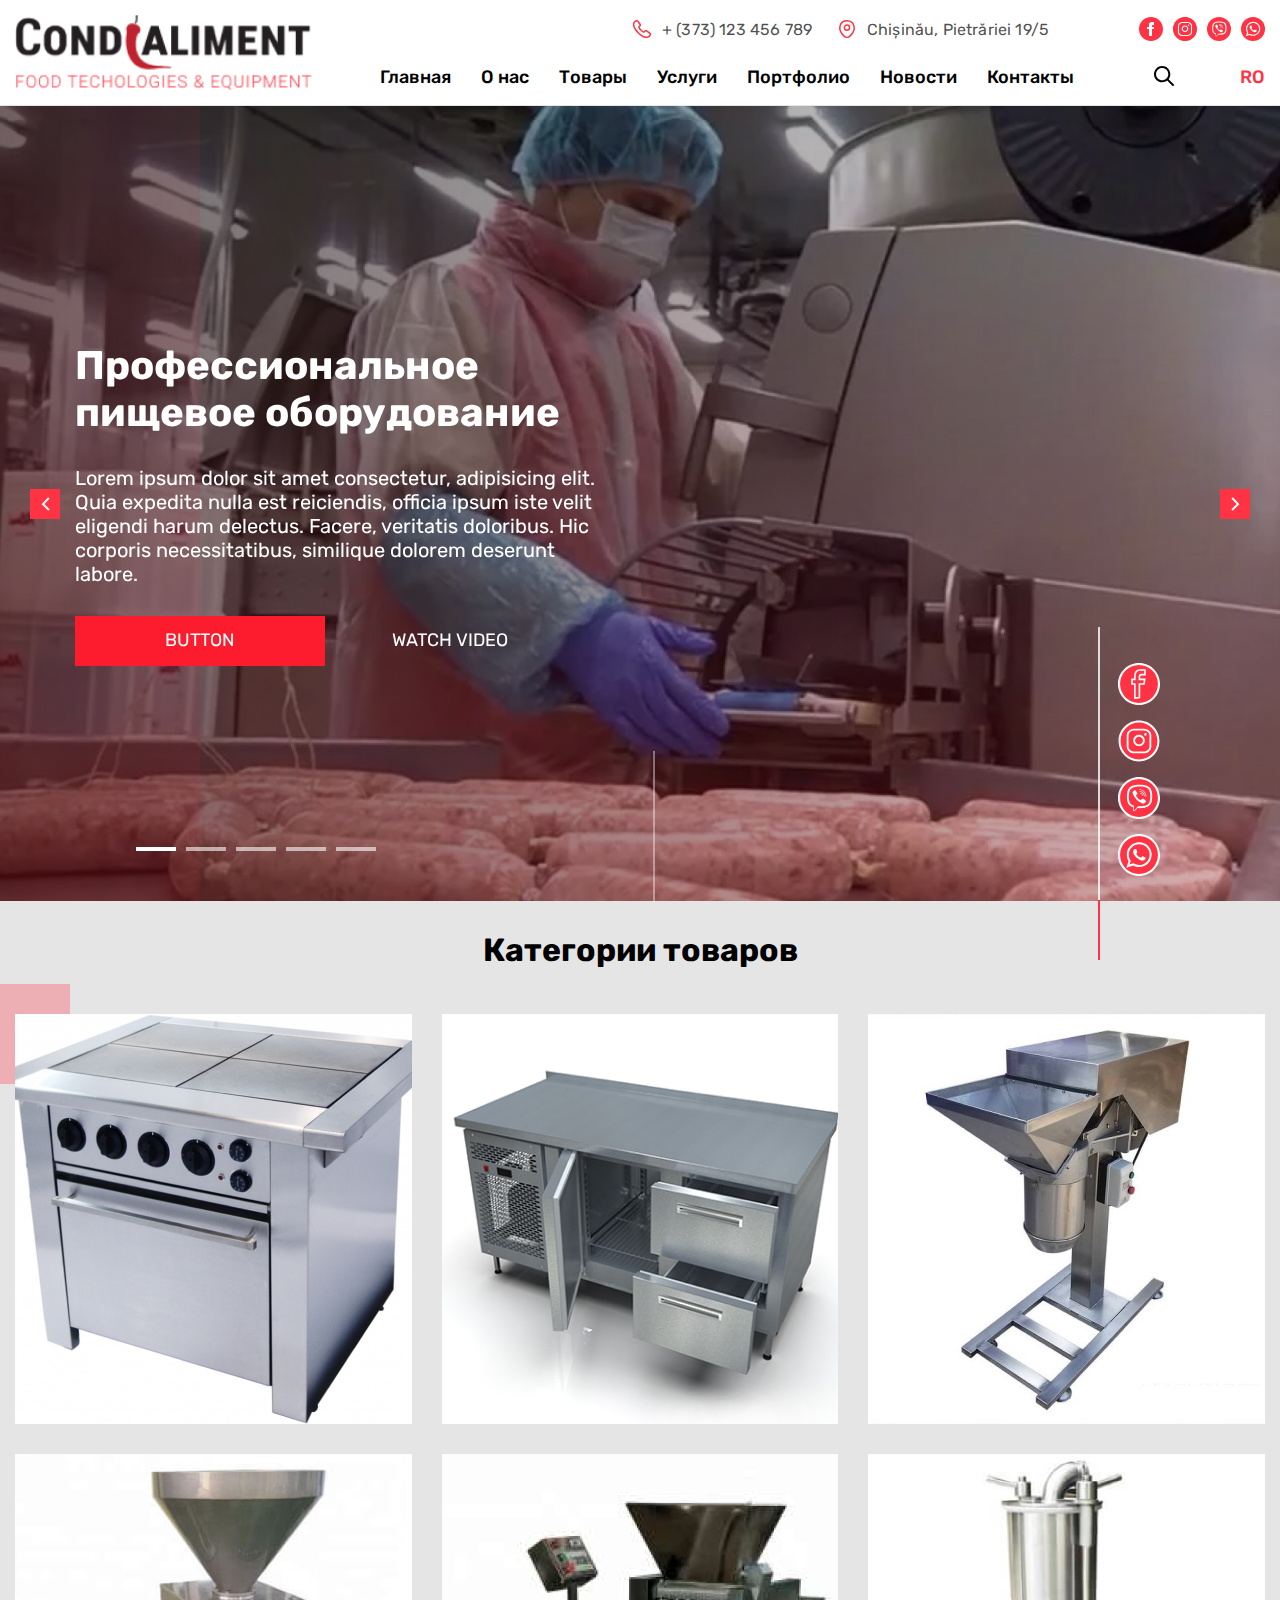
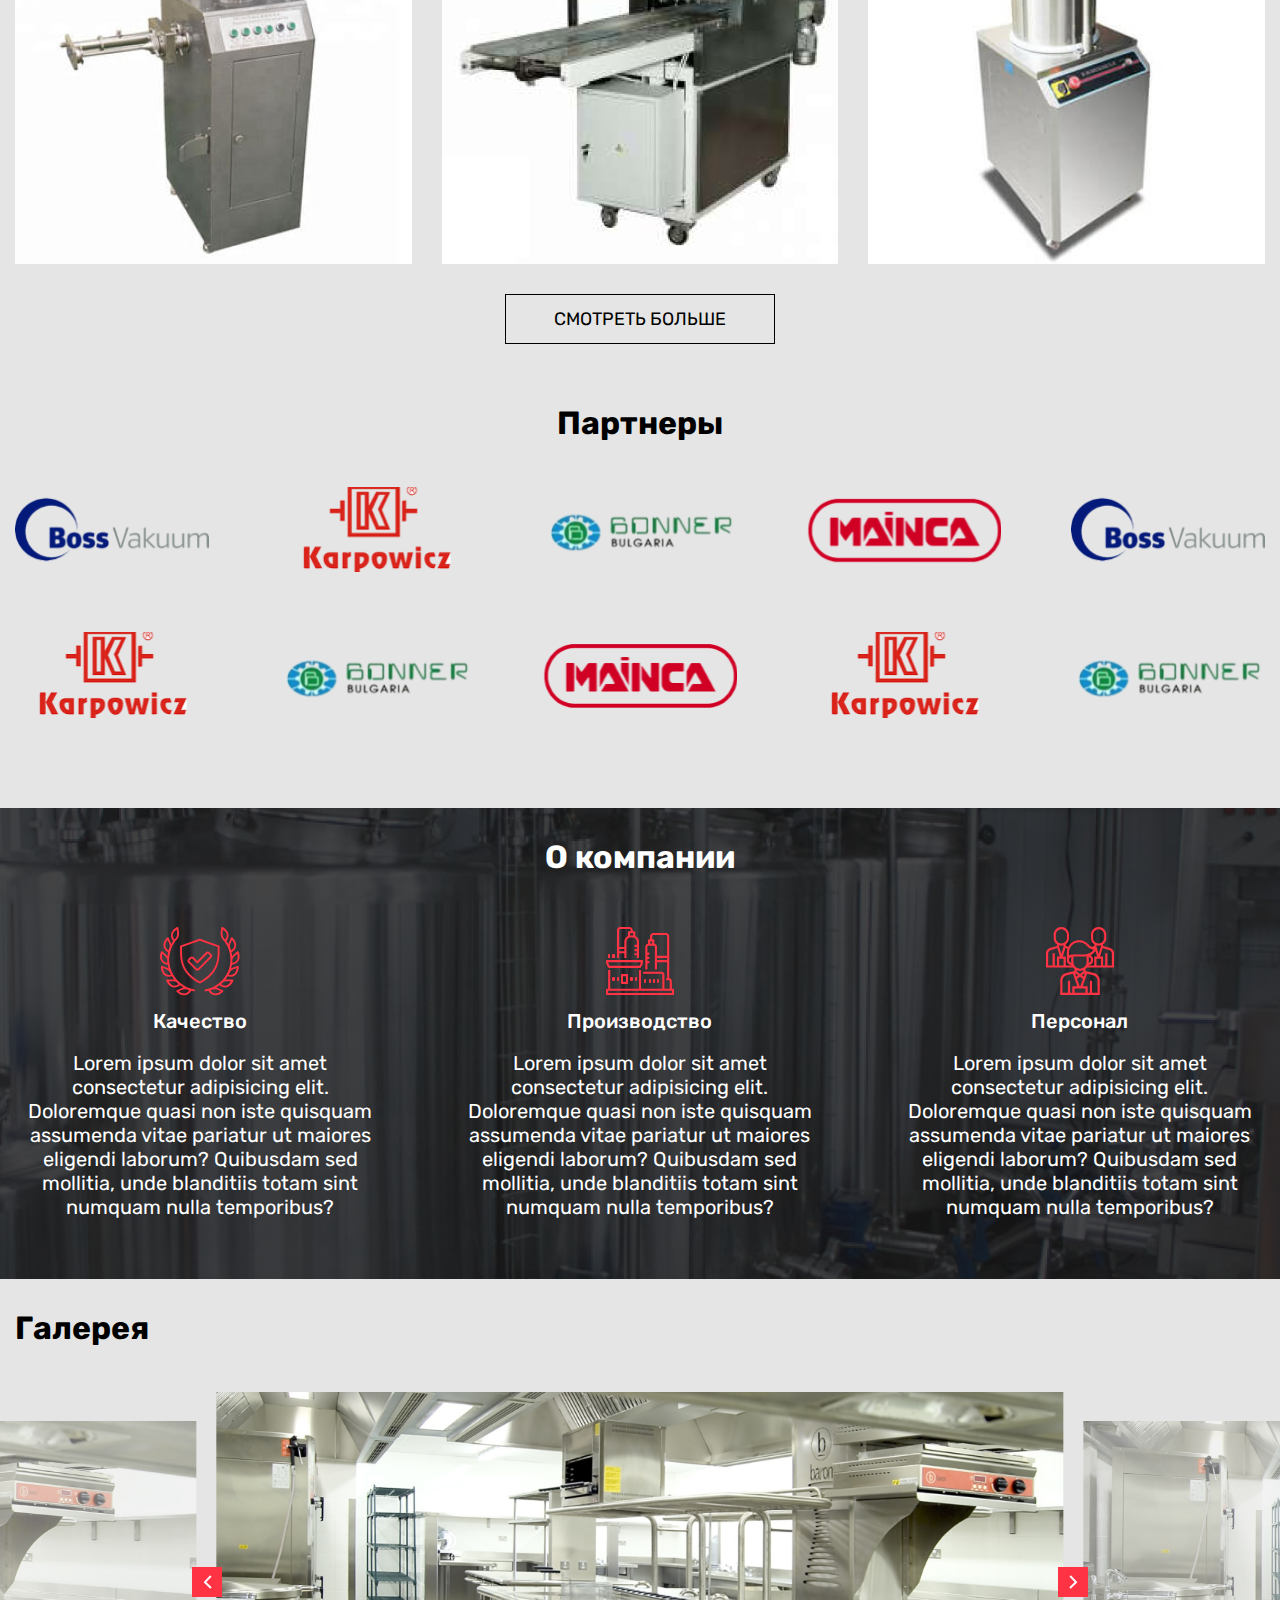
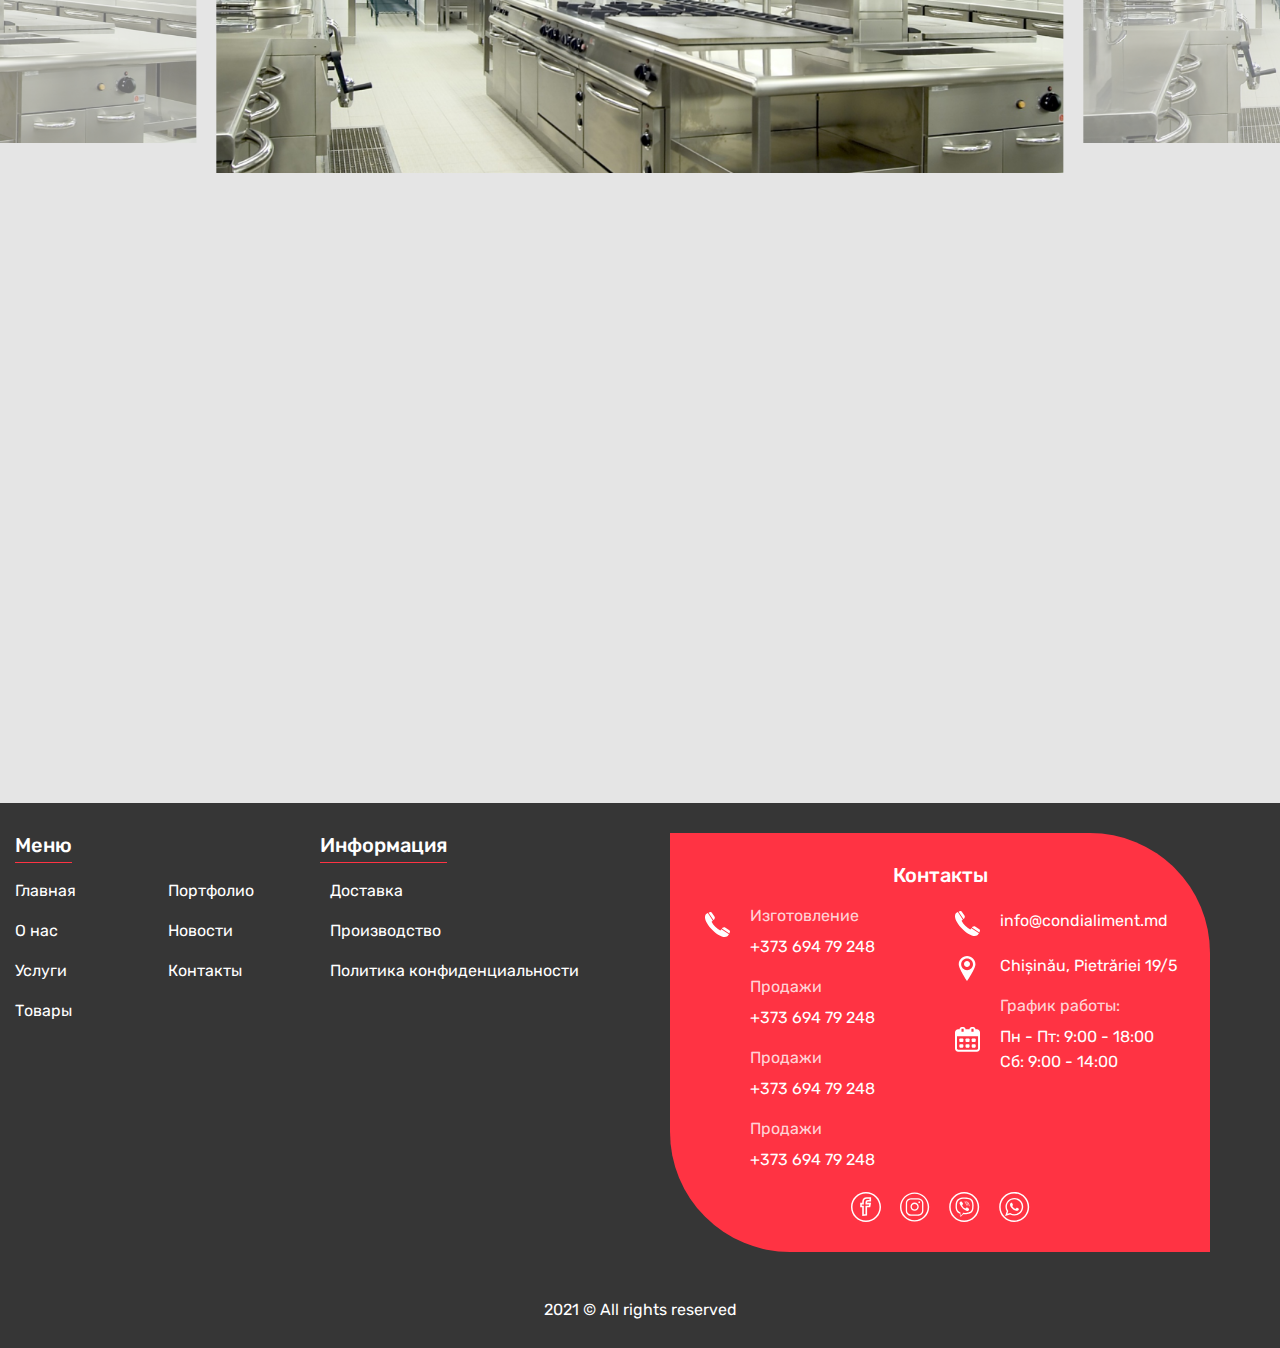
==== commit 9e77e324: "Update index.html" ====
--- a/index.html
+++ b/index.html
@@ -5,6 +5,7 @@
 	<title>Главная</title>
 	<meta charset="UTF-8">
 	<meta name="format-detection" content="telephone=no">
+	<meta http-equiv="Content-Security-Policy" content="upgrade-insecure-requests">
 	<!-- <style>body{opacity: 0;}</style> -->
 	<link rel="stylesheet" href="css/style.min.css?_v=20220127135804">
 	<link rel="shortcut icon" href="favicon.ico">
@@ -168,7 +169,7 @@
 						</div>
 
 					</div>
-					<video src="img/video.mp4" class="main-slider__video" autoplay="" loop="" muted=""></video>
+					<img src="img/main1.png" class="main-slider__video" >
 				</div>
 				<button class="more__item_prev">
 
@@ -410,8 +411,7 @@
 
 			</section>
 			<div class="contacts__map">
-				<iframe class="contacts__iframe" src="https://www.google.com/maps/embed?pb=!1m14!1m8!1m3!1d10874.66186477893!2d28.8896901!3d47.0467949!3m2!1i1024!2i768!4f13.1!3m3!1m2!1s0x0%3A0x4451ff3e419a3613!2sDIS.AGENCY%20-%20INNOVATIVE%20%26%20RELIABLE%20SERVICES!5e0!3m2!1sru!2s!4v1621262464990!5m2!1sru!2s" allowfullscreen="" loading="lazy">
-				</iframe>
+<iframe class="contacts__iframe" src="https://www.google.com/maps/embed?pb=!1m18!1m12!1m3!1d87073.83385239936!2d28.788137021835656!3d46.99984769769091!2m3!1f0!2f0!3f0!3m2!1i1024!2i768!4f13.1!3m3!1m2!1s0x40c97c3628b769a1%3A0x37d1d6305749dd3c!2z0JrQuNGI0LjQvdGR0LIsINCc0L7Qu9C00LDQstC40Y8!5e0!3m2!1sru!2s!4v1646311394904!5m2!1sru!2s"  allowfullscreen="" loading="lazy"></iframe>
 			</div>
 		</main>
 		<footer class="footer">
@@ -529,4 +529,4 @@
 	<script src="js/app.min.js?_v=20220127135804"></script>
 </body>
 
-</html>+</html>
